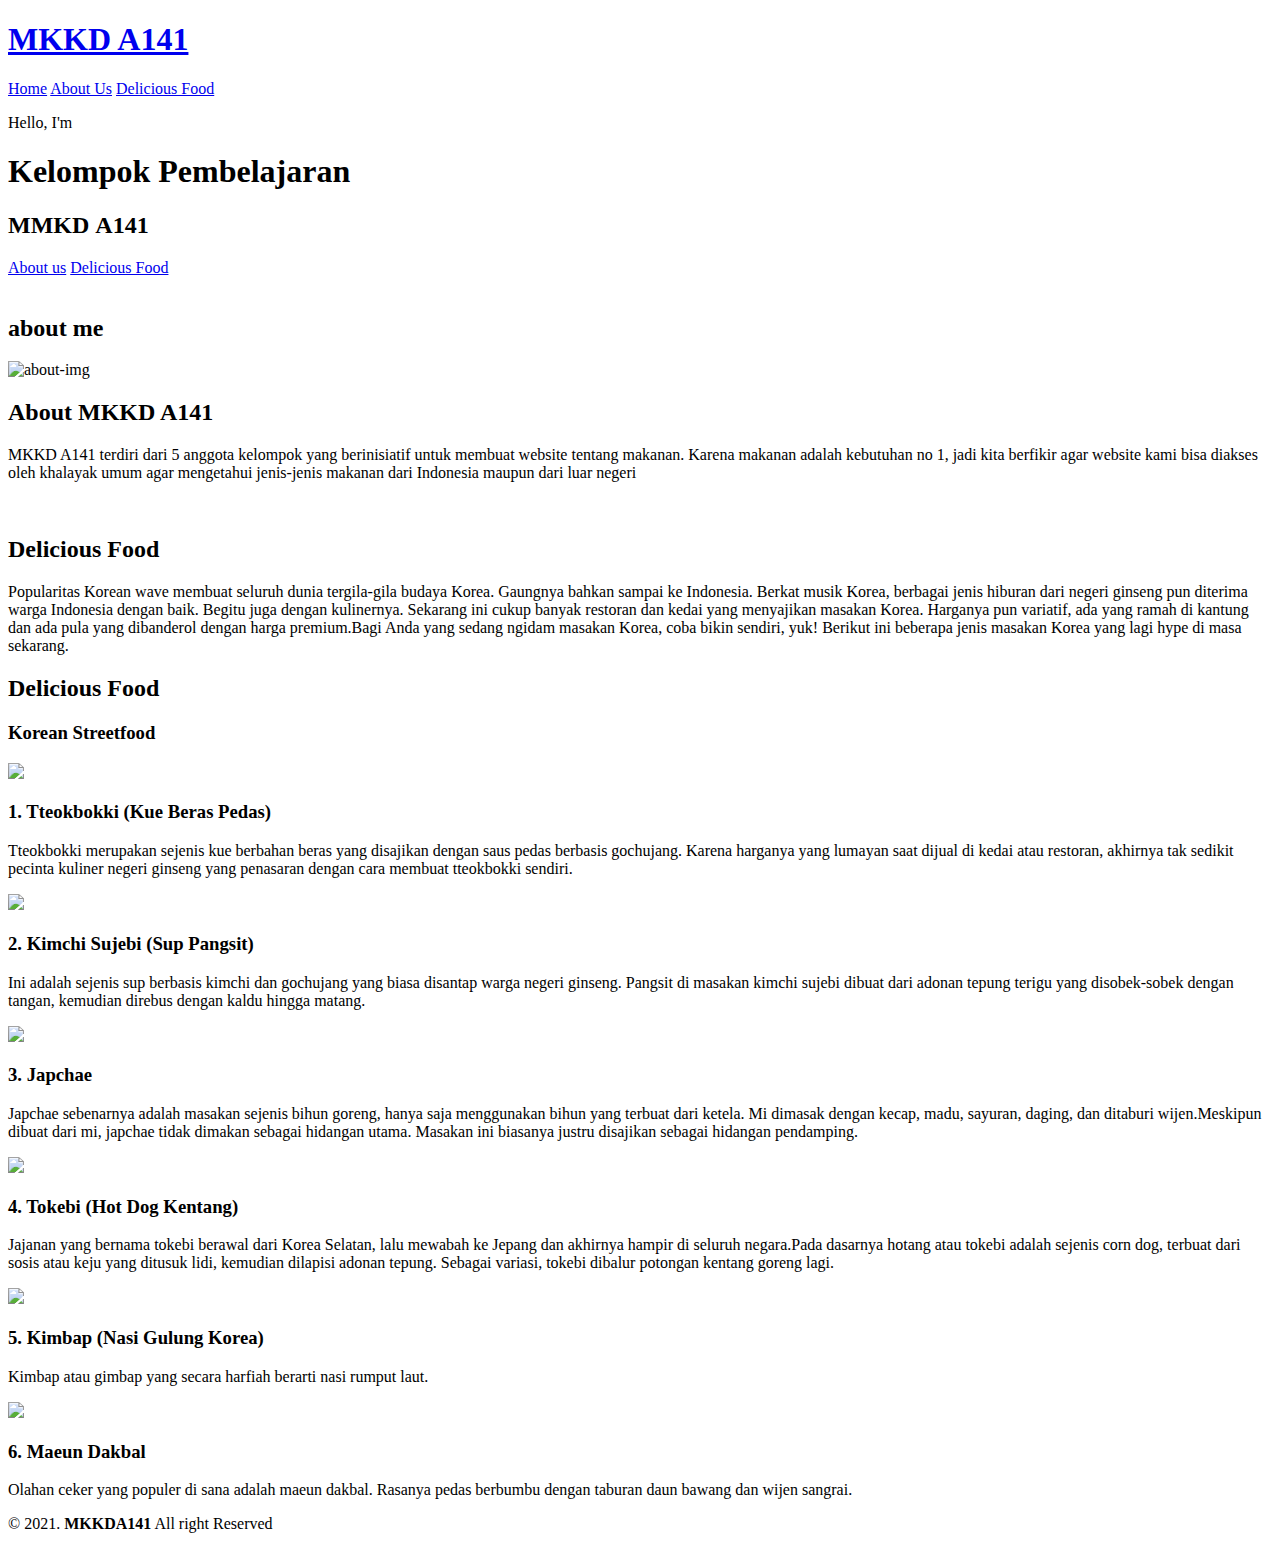
==== index.html @ 913fb79e "Update index.html" ====
<!DOCTYPE html>
<html lang="en">
  <head>
    <title>MMKD A141</title>
    <meta charset="utf-8" />
    <meta name="viewport" content="width=device-width, initial-scale=1" />
    <link rel="stylesheet" href="css/style.css" />
  </head>

  <body>
    <div class="page-loader">
      <div></div>
      <div></div>
      <div></div>
    </div>

    <!-- background circle start -->
    <div class="bg-circles">
      <div class="circle-1"></div>
      <div class="circle-2"></div>
      <div class="circle-3"></div>
      <div class="circle-4"></div>
    </div>

    <div class="overlay"></div>

    <!-- main start -->
    <div class="main">
      <!-- header start -->
      <div class="header">
        <a href="#" class="logo">
          <h1>MKKD A141</h1>
        </a>
        <div class="header-right">
          <a class="active" href="#home" class="nav-text">Home</a>
          <a href="#about">About Us</a>
          <a href="#produk" class="nav-text">Delicious Food</a>
        </div>
      </div>
    </div>

    <section class="home-section align-item-center mt-9" id="home">
      <div class="container">
        <div class="row align-item-center">
          <div class="home-text">
            <p>Hello, I'm</p>
            <h1>Kelompok Pembelajaran</h1>
            <h2>MMKD <b>A141</b></h2>
            <a href="#about" class="btn link-item">About us</a>
            <a href="#produk" class="btn link-item">Delicious Food</a>
          </div>
          <div class="home-img">
            <div class="img-box">
              <img
                src="https://img.freepik.com/free-photo/rear-view-programmer-working-all-night-long_1098-18697.jpg?size=338&ext=jpg"
                alt=""
                class=""
              />
            </div>
          </div>
        </div>
      </div>
    </section>

    <section class="about-section sec-padding" id="about">
      <div class="container">
        <div class="row">
          <div class="section-title">
            <h2>about me</h2>
          </div>
        </div>
        <div class="row">
          <div class="about-img">
            <div class="img-box">
              <img src="img/2.jpg" alt="about-img" />
            </div>
          </div>
          <div class="about-text">
            <h2>About MKKD A141</h2>
            <p>
              MKKD A141 terdiri dari 5 anggota kelompok yang berinisiatif untuk
              membuat website tentang makanan. Karena makanan adalah kebutuhan
              no 1, jadi kita berfikir agar website kami bisa diakses oleh
              khalayak umum agar mengetahui jenis-jenis makanan dari Indonesia
              maupun dari luar negeri
            </p>
            <br />
            <h2>Delicious Food</h2>
            <p>
              Popularitas Korean wave membuat seluruh dunia tergila-gila budaya
              Korea. Gaungnya bahkan sampai ke Indonesia. Berkat musik Korea,
              berbagai jenis hiburan dari negeri ginseng pun diterima warga
              Indonesia dengan baik. Begitu juga dengan kulinernya. Sekarang ini
              cukup banyak restoran dan kedai yang menyajikan masakan Korea.
              Harganya pun variatif, ada yang ramah di kantung dan ada pula yang
              dibanderol dengan harga premium.Bagi Anda yang sedang ngidam
              masakan Korea, coba bikin sendiri, yuk! Berikut ini beberapa jenis
              masakan Korea yang lagi hype di masa sekarang.
            </p>
          </div>
        </div>
      </div>
    </section>

    <section class="produk-section sec-padding" id="produk">
      <div class="container">
        <div class="row">
          <div class="section-title">
            <h2>Delicious Food</h2>
            <h3>Korean Streetfood</h3>
          </div>
        </div>
        <div class="row">
          <div class="produk-item">
            <div class="produk-item-thumbnail">
              <img src="img/11.png" />
            </div>
            <h3 class="produk-item-title">1. Tteokbokki (Kue Beras Pedas)</h3>
            <p class="deskripsi">
              Tteokbokki merupakan sejenis kue berbahan beras yang disajikan
              dengan saus pedas berbasis gochujang. Karena harganya yang lumayan
              saat dijual di kedai atau restoran, akhirnya tak sedikit pecinta
              kuliner negeri ginseng yang penasaran dengan cara membuat
              tteokbokki sendiri.
            </p>
          </div>
          <div class="produk-item">
            <div class="produk-item-thumbnail">
              <img src="img/3.png" />
            </div>
            <h3 class="produk-item-title">2. Kimchi Sujebi (Sup Pangsit)</h3>
            <p class="deskripsi">
              Ini adalah sejenis sup berbasis kimchi dan gochujang yang biasa
              disantap warga negeri ginseng. Pangsit di masakan kimchi sujebi
              dibuat dari adonan tepung terigu yang disobek-sobek dengan tangan,
              kemudian direbus dengan kaldu hingga matang.
            </p>
          </div>
          <div class="produk-item">
            <div class="produk-item-thumbnail">
              <img src="img/10.png" />
            </div>
            <h3 class="produk-item-title">3. Japchae</h3>
            <p class="deskripsi">
              Japchae sebenarnya adalah masakan sejenis bihun goreng, hanya saja
              menggunakan bihun yang terbuat dari ketela. Mi dimasak dengan
              kecap, madu, sayuran, daging, dan ditaburi wijen.Meskipun dibuat
              dari mi, japchae tidak dimakan sebagai hidangan utama. Masakan ini
              biasanya justru disajikan sebagai hidangan pendamping.
            </p>
          </div>
          <div class="produk-item">
            <div class="produk-item-thumbnail">
              <img src="img/9.png" />
            </div>
            <h3 class="produk-item-title">4. Tokebi (Hot Dog Kentang)</h3>
            <p class="deskripsi">
              Jajanan yang bernama tokebi berawal dari Korea Selatan, lalu
              mewabah ke Jepang dan akhirnya hampir di seluruh negara.Pada
              dasarnya hotang atau tokebi adalah sejenis corn dog, terbuat dari
              sosis atau keju yang ditusuk lidi, kemudian dilapisi adonan
              tepung. Sebagai variasi, tokebi dibalur potongan kentang goreng
              lagi.
            </p>
          </div>

          <div class="produk-item">
            <div class="produk-item-thumbnail">
              <img src="img/6.png" />
            </div>
            <h3 class="produk-item-title">5. Kimbap (Nasi Gulung Korea)</h3>
            <p class="deskripsi">
              Kimbap atau gimbap yang secara harfiah berarti nasi rumput laut.
            </p>
          </div>
          <div class="produk-item">
            <div class="produk-item-thumbnail">
              <img src="img/7.png" />
            </div>
            <h3 class="produk-item-title">6. Maeun Dakbal</h3>
            <p class="deskripsi">
              Olahan ceker yang populer di sana adalah maeun dakbal. Rasanya
              pedas berbumbu dengan taburan daun bawang dan wijen sangrai.
            </p>
          </div>
        </div>
      </div>
    </section>

    <div id="copyright">
      <div class="wrapper">&copy; 2021. <b>MKKDA141</b> All right Reserved</div>
    </div>
  </body>
</html>
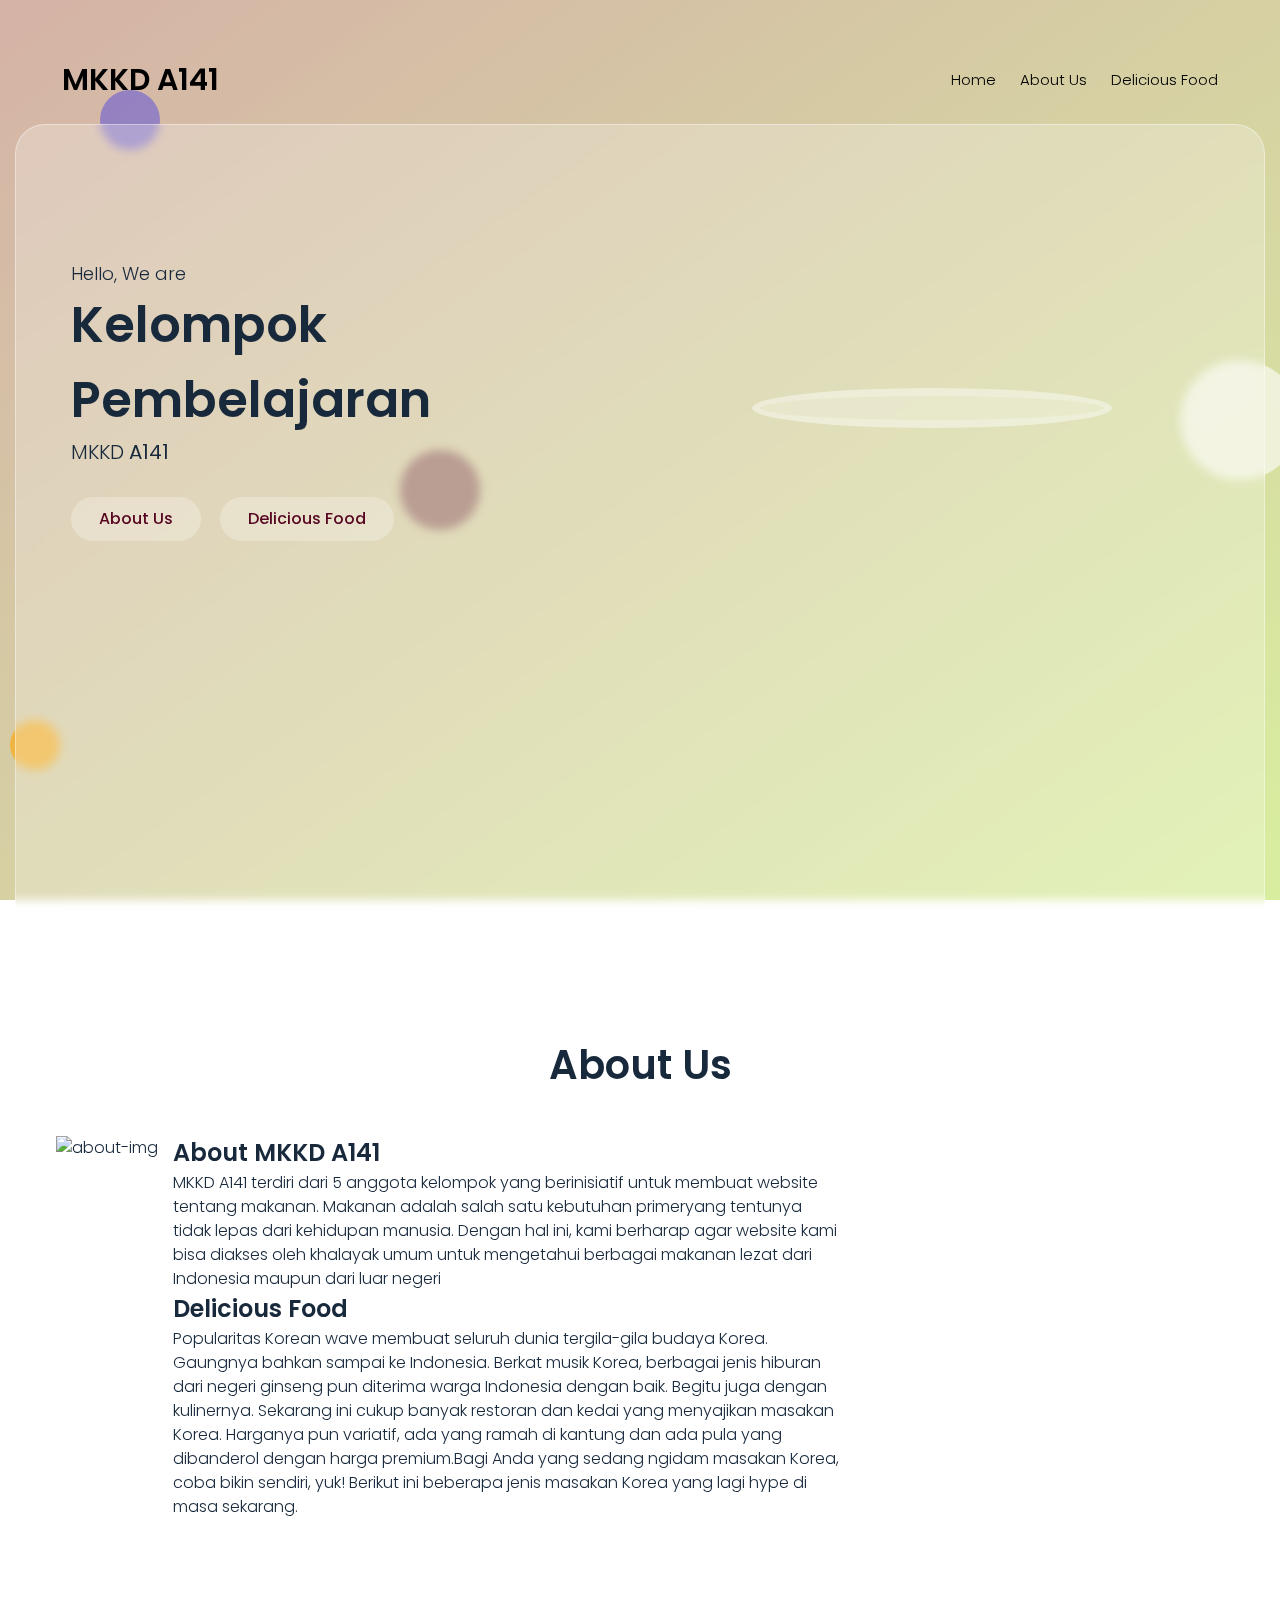
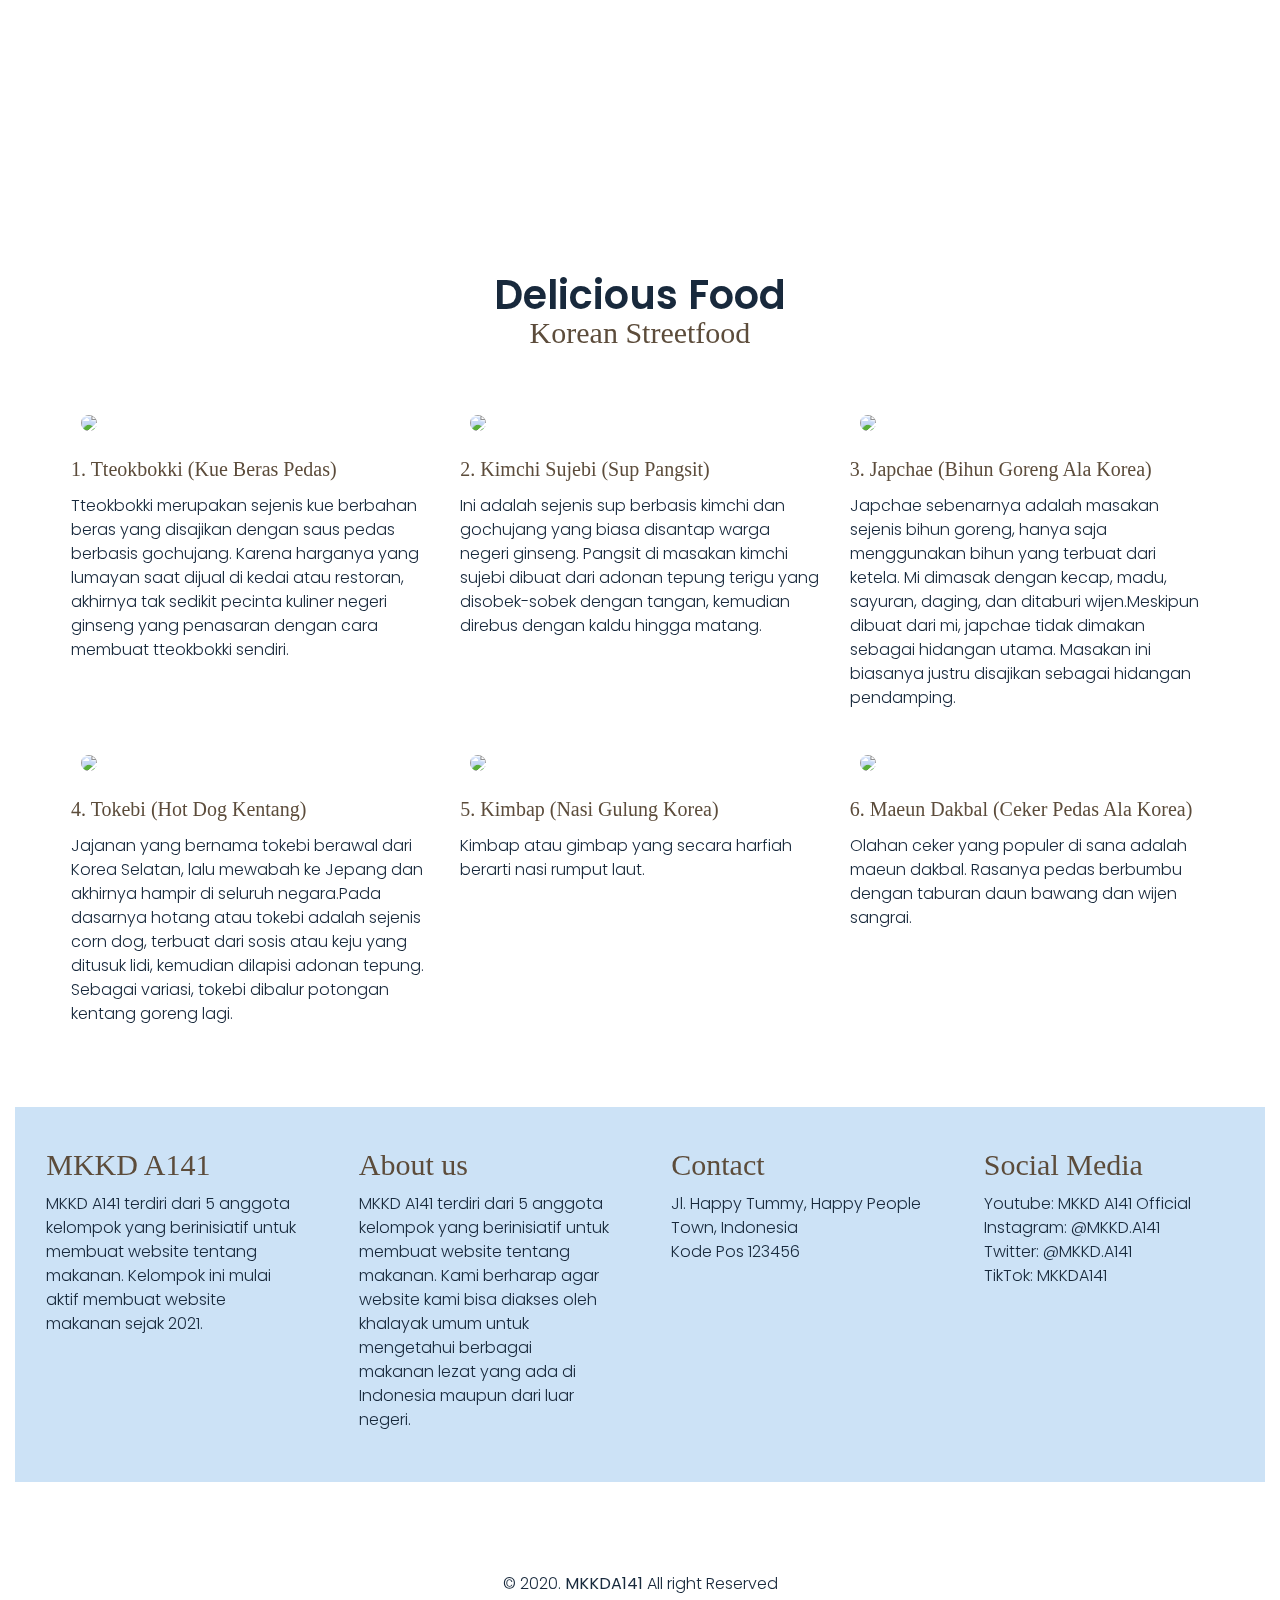
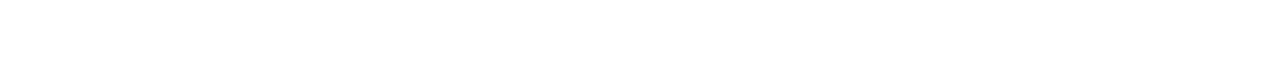
==== commit 5a600209: "Update index.html" ====
--- a/index.html
+++ b/index.html
@@ -1,10 +1,799 @@
 <!DOCTYPE html>
 <html lang="en">
   <head>
-    <title>MMKD A141</title>
+    <title>MKKD A141</title>
     <meta charset="utf-8" />
     <meta name="viewport" content="width=device-width, initial-scale=1" />
-    <link rel="stylesheet" href="css/style.css" />
+    <!-- <link rel="style.css" href="style.css" /> -->
+    <style>
+
+                    /* fonts */
+            @import url('https://fonts.googleapis.com/css2?family=Poppins:wght@300;400;500;600;700&display=swap');
+
+            /* variabel*/
+            :root {
+            --text-black-900: #000000;
+            --main-color: #570621;
+            --blue: #0000ff;
+            --blue-dark: #18293c;
+            --orange: #ffa500;
+            --green-yellow: #cddc39;
+            --pink-light: #d6adb6;
+            --cyan-light: #daf1ae;
+            --white: #ffffff;
+            --white-alpa-40: rgba(255, 255, 255, 0.4);
+            --white-alpa-25: rgba(255, 255, 255, 0.25);
+            --backdrop-filter-blur: blur(5px);
+            }
+
+            /* Global setting */
+            * {
+            box-sizing: border-box;
+            padding: 0;
+            margin: 0;
+            outline: none;
+            }
+
+            ::before,
+            ::after {
+            box-sizing: border-box;
+            }
+
+            body {
+            min-height: 100vh;
+            background-image: linear-gradient(
+                to bottom right,
+                var(--pink-light),
+                var(--cyan-light)
+            );
+            background-attachment: fixed;
+            font-size: 16px;
+            font-family: 'Poppins', sans-serif;
+            font-weight: 300;
+            color: var(--blue-dark);
+            line-height: 1.5;
+            overflow-x: hidden;
+            -webkit-tap-highlight-color: transparent;
+            padding: 35px 15px;
+            }
+
+            body.hide-scrolling {
+            overflow: hidden;
+            }
+
+            body::before {
+            content: '';
+            position: fixed;
+            left: 0;
+            top: 0;
+            height: 100%;
+            width: 100%;
+            background-color: var(--green-yellow);
+            z-index: -1;
+            opacity: 0.12;
+            }
+
+            a {
+            text-decoration: none;
+            }
+
+            h1,
+            h2 {
+            font-weight: 600;
+            }
+
+            h3,
+            h4,
+            h5,
+            h6 {
+            font-weight: 500;
+            }
+
+            img {
+            max-width: 100%;
+            vertical-align: middle;
+            }
+
+            ul {
+            list-style: none;
+            }
+
+            section {
+            background-color: var(--white-alpa-25);
+            border: 1px solid var(--white-alpa-40);
+            min-height: calc(100vh - 70px);
+            border-radius: 30px;
+            backdrop-filter: var(--backdrop-filter-blur);
+            }
+
+            section.active {
+            display: block;
+            animation: fadeIn 0.5s ease-in-out forwards;
+            }
+
+            section.fade-out {
+            animation: fadeOut 0.5s ease-in-out forwards;
+            }
+
+            .main {
+            max-width: 1200px;
+            margin: auto;
+            transition: all 0.5s ease-in-out;
+            position: relative;
+            }
+
+            .main.fade-out {
+            opacity: 0;
+            }
+
+            .container {
+            padding: 0 40px;
+            width: 100%;
+            }
+
+            .row {
+            display: flex;
+            flex-wrap: wrap;
+            }
+
+            .align-item-center {
+            align-items: center;
+            }
+
+            .hidden {
+            display: none !important;
+            }
+
+            .sec-padding {
+            padding: 80px 0;
+            }
+
+            .section-title {
+            padding: 0 15px;
+            width: 100%;
+            text-align: center;
+            margin-bottom: 40px;
+            }
+
+            .flex-end {
+            justify-content: flex-end;
+            }
+
+            .section-title h2 {
+            font-size: 40px;
+            text-transform: capitalize;
+            }
+
+            /* scroll bar */
+            ::-webkit-scrollbar {
+            width: 5px;
+            }
+
+            ::-webkit-scrollbar-track {
+            background-color: var(--white);
+            }
+
+            ::-webkit-scrollbar-thumb {
+            background-color: var(--main-color);
+            }
+
+            /* botton/tombol */
+            button {
+            font-family: inherit;
+            user-select: none;
+            }
+
+            .btn {
+            line-height: 1.5;
+            background-color: var(--white-alpa-25);
+            border: 1px soid var(--white-alpa-40);
+            padding: 10px 28px;
+            display: inline-block;
+            border-radius: 30px;
+            color: var(--main-color);
+            font-weight: 500;
+            text-transform: capitalize;
+            font-family: inherit;
+            font-size: 16px;
+            cursor: pointer;
+            user-select: none;
+            position: relative;
+            overflow: hidden;
+            vertical-align: middle;
+            transition: color 0.3s ease;
+            }
+
+            .btn::before {
+            content: '';
+            position: absolute;
+            left: 0;
+            top: 0;
+            height: 100%;
+            width: 0%;
+            background-color: var(--main-color);
+            z-index: -1;
+            transition: width 0.3s ease;
+            }
+
+            .btn:hover::before {
+            width: 100%;
+            }
+
+            .btn:hover {
+            color: var(--white);
+            }
+
+            /* Animation */
+            @keyframes fadeIn {
+            0% {
+                opacity: 0;
+            }
+
+            100% {
+                opacity: 1;
+            }
+            }
+
+            @keyframes fadeOut {
+            0% {
+                opacity: 1;
+            }
+
+            100% {
+                opacity: 0;
+            }
+            }
+
+            @keyframes zoomInOut {
+            0%,
+            100% {
+                transform: scale(0.5);
+            }
+
+            50% {
+                transform: scale(1);
+            }
+            }
+
+            @keyframes bounceTop {
+            0%,
+            100% {
+                transform: translateY(-50px);
+            }
+
+            50% {
+                transform: translateY(0px);
+            }
+            }
+
+            @keyframes spin {
+            0% {
+                transform: rotate(0deg);
+            }
+
+            100% {
+                transform: rotate(360deg);
+            }
+            }
+
+            /* background circles */
+            .bg-circles {
+            position: fixed;
+            top: 0;
+            height: 100%;
+            max-width: 1200px;
+            width: calc(100% - 30px);
+            left: 50%;
+            transform: translateX(-50%);
+            }
+
+            .bg-circles div {
+            position: absolute;
+            border-radius: 50%;
+            }
+
+            .bg-circles .circle-1 {
+            height: 60px;
+            width: 60px;
+            background-color: var(--blue);
+            left: 5%;
+            top: 10%;
+            opacity: 0.3;
+            animation: zoomInOut 8s linear infinite;
+            }
+
+            .bg-circles .circle-2 {
+            height: 80px;
+            width: 80px;
+            background-color: var(--main-color);
+            left: 30%;
+            top: 50%;
+            opacity: 0.4;
+            animation: bounceTop 5s ease-in-out infinite;
+            }
+
+            .bg-circles .circle-3 {
+            height: 120px;
+            width: 120px;
+            background-color: var(--white);
+            top: 40%;
+            right: -60px;
+            opacity: 0.6;
+            }
+
+            .bg-circles .circle-4 {
+            height: 50px;
+            width: 50px;
+            background-color: var(--orange);
+            left: -30px;
+            top: 80%;
+            opacity: 0.6;
+            }
+
+            /* overlay */
+            .overlay {
+            position: fixed;
+            left: 0;
+            top: 0;
+            height: 100%;
+            width: 100%;
+            background-color: transparent;
+            z-index: 200;
+            visibility: hidden;
+            }
+
+            .overlay.active {
+            visibility: visible;
+            }
+
+            /* header */
+            * {
+            box-sizing: border-box;
+            }
+            .header {
+            overflow: hidden;
+            padding: 20px 10px;
+            }
+            .header a {
+            float: left;
+            color: black;
+            text-align: center;
+            padding: 12px;
+            text-decoration: none;
+            font-size: 15px;
+            line-height: 25px;
+            border-radius: 5px;
+            }
+            .headera.logo {
+            font-size: 25px;
+            font-weight: bold;
+            }
+            .header a:hover {
+            background-color: var(--pink-light);
+            color: black;
+            }
+            .headera.active {
+            background-color: green;
+            color: white;
+            }
+            .header-right {
+            float: right;
+            }
+            @media screen and (max-width: 500px) {
+            .header a {
+                float: none;
+                display: block;
+                text-align: left;
+            }
+            .header-right {
+                float: none;
+            }
+            }
+            .nav-text {
+            font-size: 24px;
+            line-height: 36px;
+            }
+            /* halaman home */
+            .home-section {
+            padding: 120px 0;
+            }
+
+            .home-section.active {
+            display: flex;
+            }
+
+            .home-text,
+            .home-img {
+            width: 50%;
+            padding: 15px;
+            }
+
+            .home-text p {
+            font-size: 18px;
+            }
+
+            .home-text h1 {
+            font-size: 50px;
+            text-transform: capitalize;
+            }
+
+            .home-text h2 {
+            font-size: 20px;
+            text-transform: capitalize;
+            font-weight: 300;
+            margin: 0 0 30px;
+            }
+
+            .home-text .btn {
+            margin: 0 15px 15px 0;
+            }
+
+            .home-img .img-box {
+            max-width: 360px;
+            background-color: var(--white-alpa-25);
+            border-radius: 50%;
+            border: 8px solid var(--white-alpa-25);
+            margin: auto;
+            }
+
+            .home-img .img-box img {
+            width: 100%;
+            border-radius: 3%;
+            }
+
+            .about-img {
+            width: 40%;
+            padding: 0 15px;
+            }
+
+            .about-text {
+            width: 60%;
+            padding: 0 15px;
+            }
+
+            .about-img .img-box {
+            background-color: var(--white-alpa-25);
+            max-width: 380px;
+            border: 1px solid var(--white-alpa-40);
+            margin: auto;
+            border-radius: 10px;
+            }
+
+            .about-img .img-box img {
+            width: 100%;
+            }
+
+            .about-text h3 {
+            text-transform: capitalize;
+            font-size: 20px;
+            margin: 20px 0;
+            }
+
+            .about-text .cabang {
+            display: flex;
+            flex-wrap: wrap;
+            }
+
+            .about-text .cabang-item {
+            background-color: var(--white-alpa-25);
+            border: 1px solid var(--white-alpa-40);
+            padding: 5px 15px;
+            text-transform: capitalize;
+            margin: 0 10px 10px 0;
+            border-radius: 20px;
+            }
+
+            .about-tabs {
+            margin-top: 20px;
+            }
+
+            .about-tabs .tab-item {
+            padding: 2px 0;
+            background-color: transparent;
+            border: none;
+            text-transform: capitalize;
+            display: inline-block;
+            color: var(--blue-dark);
+            font-size: 20px;
+            cursor: pointer;
+            font-weight: 500;
+            margin: 0 30px 0 0;
+            position: relative;
+            opacity: 0.5;
+            transition: all 0.3s ease;
+            }
+
+            .about-tabs .tab-item:last-child {
+            margin: 0;
+            }
+
+            .about-tabs .tab-item:before {
+            content: '';
+            position: absolute;
+            left: 0;
+            bottom: 0;
+            width: 0%;
+            height: 1px;
+            background-color: var(--blue-dark);
+            transition: width 0.3s ease;
+            }
+
+            .about-tabs .tab-item:hover::before {
+            width: 100%;
+            }
+
+            .about-tabs .tab-item:active::before {
+            width: 100%;
+            background-color: var(--main-color);
+            }
+
+            .about-tabs .tab-item.active {
+            color: var(--main-color);
+            opacity: 1;
+            cursor: auto;
+            }
+
+            .about-text .timeline {
+            position: relative;
+            }
+
+            .about-text .timeline::before {
+            content: '';
+            position: absolute;
+            height: 100%;
+            width: 1px;
+            top: 0;
+            left: 5px;
+            background-color: var(--main-color);
+            }
+
+            .about-text .tab-content {
+            padding: 40px 0;
+            display: none;
+            }
+
+            .about-text .tab-content.active {
+            display: block;
+            }
+
+            .about-text .timeline-item {
+            margin-bottom: 30px;
+            position: relative;
+            padding: 10px 0 0 40px;
+            }
+
+            .about-text .timeline-item::before {
+            content: '';
+            position: absolute;
+            height: 11px;
+            width: 11px;
+            background-color: var(--main-color);
+            left: 0;
+            top: 16px;
+            border-radius: 50%;
+            }
+
+            .about-text .timeline-item:last-child {
+            margin-bottom: 0;
+            }
+
+            .about-text .timeline-item .date {
+            display: block;
+            color: var(--main-color);
+            font-weight: 400;
+            margin: 0 0 10px;
+            }
+
+            .about-text .timeline-item h4 {
+            font-size: 18px;
+            text-transform: capitalize;
+            margin: 0 0 10px;
+            }
+
+            .about-text .timeline-item h4 span {
+            font-weight: 400;
+            }
+
+            .about-text .btn {
+            margin: 0 15px 15px 0;
+            }
+
+            /* ----------------------------------
+            --------------Portfolio ----------------------- */
+            .portfolio-section {
+            padding-bottom: 50px;
+            }
+
+            .portfolio-item {
+            width: calc((100% / 3) - 30px);
+            margin: 0 15px 30px;
+            }
+
+            .portfolio-item-thumbnail {
+            padding: 10px;
+            background-color: var(--white-alpha-25);
+            border: 1px solid var(--white-alpha-40);
+            border-radius: 10px;
+            }
+
+            .portfolio-item-thumbnail img {
+            width: 100%;
+            border-radius: 10px;
+            }
+
+            .portfolio-item h3 {
+            font-size: 20px;
+            text-transform: capitalize;
+            margin: 20px 0;
+            }
+
+            .portfolio-item-details {
+            display: none;
+            }
+
+            @media (max-width: 991px) {
+            .container {
+                padding: 0;
+            }
+
+            .home-text,
+            .home-img {
+                width: 100%;
+            }
+
+            .home-text {
+                text-align: center;
+            }
+
+            .home-img {
+                order: -1;
+            }
+
+            .home-img .img-box {
+                max-width: 300px;
+            }
+
+            .home-text .btn {
+                margin: 0 7px 15px;
+            }
+
+            .portfolio-item {
+                width: calc(50% - 30px);
+            }
+            }
+
+            @media (max-width: 767px) {
+            .contact-form,
+            .contact-info,
+            .about-img,
+            .about-text {
+                width: 100%;
+            }
+
+            .about-text {
+                margin-top: 30px;
+            }
+
+            .portfolio-item {
+                width: calc(100% - 30px);
+            }
+
+            .pp-inner {
+                padding: 30px 15px;
+            }
+
+            .contact-info {
+                order: -1;
+                margin-bottom: 15px;
+            }
+
+            .contact-info-item {
+                padding: 0;
+            }
+            }
+
+            @media (max-width: 575px) {
+            .section-title h2,
+            .header .nav-inner ul li a {
+                font-size: 35px;
+            }
+
+            .home-text h1 {
+                font-size: 30px;
+            }
+
+            .home-text h2 {
+                font-size: 18px;
+            }
+
+            .pp-header h3 {
+                font-size: 20px;
+            }
+            }
+
+
+            #contact {
+            background: #cce2f6;
+            padding: 50px 0px 50px 0px;    
+            }
+
+            .footer {
+            width: 100%;
+            position: relative;
+            display: flex;
+            flex-wrap: wrap;
+            margin: auto;
+            }
+
+            .footer-section {
+            width: 20%;
+            margin: 0 auto;
+            }
+
+            h3 {
+            font-family: 'comic sans ms';
+            font-weight: 100;
+            font-size: 30px;
+            margin-bottom: 20px;
+            color: #5c4c3b;
+            width: 100%;
+            line-height: 50%;
+            }
+
+            #copyright {
+            text-align: center;
+            width: 100%;
+            padding: 50px 0px 50px 0px;
+            margin-top: 40px;
+            }
+
+            @media screen and (max-width: 991.98px) {
+            .wrapper {
+                width: 90%;
+            }
+
+            .logo a{
+                display: block;
+                width: 100%;
+                text-align: center;
+            }
+
+            nav.menu {
+                width: 100%;
+                margin: 0;
+            }
+
+            nav .menu ul {
+                text-align: center;
+                margin: auto;
+                line-height: 60px;
+            }
+
+            nav .menu ul li {
+                display: inline-block;
+                float: none;
+            }
+
+            section {
+                display: block;
+            }
+
+            section img {
+                display: block;
+                width: 100%;
+                height: auto;
+            }
+
+            .kartu-tutor {
+                width: 50%;
+            }
+
+            .kartu-partner {
+                width: 50%;
+            }
+    }
+
+    </style>
   </head>
 
   <body>
@@ -43,19 +832,15 @@
       <div class="container">
         <div class="row align-item-center">
           <div class="home-text">
-            <p>Hello, I'm</p>
+            <p>Hello, We are</p>
             <h1>Kelompok Pembelajaran</h1>
-            <h2>MMKD <b>A141</b></h2>
+            <h2>MKKD <b>A141</b></h2>
             <a href="#about" class="btn link-item">About us</a>
-            <a href="#produk" class="btn link-item">Delicious Food</a>
+            <a href="#portfolio" class="btn link-item">Delicious Food</a>
           </div>
           <div class="home-img">
             <div class="img-box">
-              <img
-                src="https://img.freepik.com/free-photo/rear-view-programmer-working-all-night-long_1098-18697.jpg?size=338&ext=jpg"
-                alt=""
-                class=""
-              />
+              <img src="https://img.freepik.com/free-photo/rear-view-programmer-working-all-night-long_1098-18697.jpg?size=338&ext=jpg" alt="" class="" />
             </div>
           </div>
         </div>
@@ -66,43 +851,26 @@
       <div class="container">
         <div class="row">
           <div class="section-title">
-            <h2>about me</h2>
+            <h2>About Us</h2>
           </div>
         </div>
         <div class="row">
-          <div class="about-img">
+          <div class="img-box">
             <div class="img-box">
-              <img src="img/2.jpg" alt="about-img" />
+              <img src="https://img.freepik.com/free-vector/group-young-people-waving-hand_23-2148361692.jpg?size=338&ext=jpg" alt="about-img" />
             </div>
           </div>
           <div class="about-text">
             <h2>About MKKD A141</h2>
-            <p>
-              MKKD A141 terdiri dari 5 anggota kelompok yang berinisiatif untuk
-              membuat website tentang makanan. Karena makanan adalah kebutuhan
-              no 1, jadi kita berfikir agar website kami bisa diakses oleh
-              khalayak umum agar mengetahui jenis-jenis makanan dari Indonesia
-              maupun dari luar negeri
-            </p>
-            <br />
+            <p>MKKD A141 terdiri dari 5 anggota kelompok yang berinisiatif untuk membuat website tentang makanan. Makanan adalah salah satu kebutuhan primeryang tentunya tidak lepas dari kehidupan manusia. Dengan hal ini, kami berharap agar website kami bisa diakses oleh khalayak umum untuk mengetahui berbagai makanan lezat dari Indonesia maupun dari luar negeri</p>
             <h2>Delicious Food</h2>
-            <p>
-              Popularitas Korean wave membuat seluruh dunia tergila-gila budaya
-              Korea. Gaungnya bahkan sampai ke Indonesia. Berkat musik Korea,
-              berbagai jenis hiburan dari negeri ginseng pun diterima warga
-              Indonesia dengan baik. Begitu juga dengan kulinernya. Sekarang ini
-              cukup banyak restoran dan kedai yang menyajikan masakan Korea.
-              Harganya pun variatif, ada yang ramah di kantung dan ada pula yang
-              dibanderol dengan harga premium.Bagi Anda yang sedang ngidam
-              masakan Korea, coba bikin sendiri, yuk! Berikut ini beberapa jenis
-              masakan Korea yang lagi hype di masa sekarang.
-            </p>
+            <p>Popularitas Korean wave membuat seluruh dunia tergila-gila budaya Korea. Gaungnya bahkan sampai ke Indonesia. Berkat musik Korea, berbagai jenis hiburan dari negeri ginseng pun diterima warga Indonesia dengan baik. Begitu juga dengan kulinernya. Sekarang ini cukup banyak restoran dan kedai yang menyajikan masakan Korea. Harganya pun variatif, ada yang ramah di kantung dan ada pula yang dibanderol dengan harga premium.Bagi Anda yang sedang ngidam masakan Korea, coba bikin sendiri, yuk! Berikut ini beberapa jenis masakan Korea yang lagi hype di masa sekarang.</p>
           </div>
         </div>
       </div>
     </section>
 
-    <section class="produk-section sec-padding" id="produk">
+    <section class="portfolio-section sec-padding" id="produk">
       <div class="container">
         <div class="row">
           <div class="section-title">
@@ -111,84 +879,85 @@
           </div>
         </div>
         <div class="row">
-          <div class="produk-item">
-            <div class="produk-item-thumbnail">
-              <img src="img/11.png" />
+          <div class="portfolio-item">
+            <div class="portfolio-item-thumbnail">
+              <img src="https://iamafoodblog.b-cdn.net/wp-content/uploads/2021/07/tteokbokki-4588w.jpg">
             </div>
-            <h3 class="produk-item-title">1. Tteokbokki (Kue Beras Pedas)</h3>
-            <p class="deskripsi">
-              Tteokbokki merupakan sejenis kue berbahan beras yang disajikan
-              dengan saus pedas berbasis gochujang. Karena harganya yang lumayan
-              saat dijual di kedai atau restoran, akhirnya tak sedikit pecinta
-              kuliner negeri ginseng yang penasaran dengan cara membuat
-              tteokbokki sendiri.
-            </p>
-          </div>
-          <div class="produk-item">
-            <div class="produk-item-thumbnail">
-              <img src="img/3.png" />
+            <h3 class="portfolio-item-title">1. Tteokbokki (Kue Beras Pedas)</h3>
+            <p>Tteokbokki merupakan sejenis kue berbahan beras yang disajikan dengan saus pedas berbasis gochujang. Karena harganya yang lumayan saat dijual di kedai atau restoran, akhirnya tak sedikit pecinta kuliner negeri ginseng yang penasaran dengan cara membuat tteokbokki sendiri.</p>
+          </div>
+          <div class="portfolio-item">
+            <div class="portfolio-item-thumbnail">
+              <img src="https://i.pinimg.com/originals/87/db/fc/87dbfc5a7e6859e279cd88f8f0f913aa.png">
             </div>
-            <h3 class="produk-item-title">2. Kimchi Sujebi (Sup Pangsit)</h3>
-            <p class="deskripsi">
-              Ini adalah sejenis sup berbasis kimchi dan gochujang yang biasa
-              disantap warga negeri ginseng. Pangsit di masakan kimchi sujebi
-              dibuat dari adonan tepung terigu yang disobek-sobek dengan tangan,
-              kemudian direbus dengan kaldu hingga matang.
-            </p>
-          </div>
-          <div class="produk-item">
-            <div class="produk-item-thumbnail">
-              <img src="img/10.png" />
+            <h3 class="portfolio-item-title">2. Kimchi Sujebi (Sup Pangsit)</h3>
+            <p>Ini adalah sejenis sup berbasis kimchi dan gochujang yang biasa disantap warga negeri ginseng. Pangsit di masakan kimchi sujebi dibuat dari adonan tepung terigu yang disobek-sobek dengan tangan, kemudian direbus dengan kaldu hingga matang.</p>
+          </div>
+          <div class="portfolio-item">
+            <div class="portfolio-item-thumbnail">
+              <img src="https://asset.kompas.com/crops/VVZoX-U0LdbwTsDiydzSdjEt05U=/0x1:1000x668/750x500/data/photo/2020/10/19/5f8d2a522385d.jpg">
             </div>
-            <h3 class="produk-item-title">3. Japchae</h3>
-            <p class="deskripsi">
-              Japchae sebenarnya adalah masakan sejenis bihun goreng, hanya saja
-              menggunakan bihun yang terbuat dari ketela. Mi dimasak dengan
-              kecap, madu, sayuran, daging, dan ditaburi wijen.Meskipun dibuat
-              dari mi, japchae tidak dimakan sebagai hidangan utama. Masakan ini
-              biasanya justru disajikan sebagai hidangan pendamping.
-            </p>
-          </div>
-          <div class="produk-item">
-            <div class="produk-item-thumbnail">
-              <img src="img/9.png" />
+            <h3 class="portfolio-item-title">3. Japchae (Bihun Goreng ala Korea)</h3>
+            <p>Japchae sebenarnya adalah masakan sejenis bihun goreng, hanya saja menggunakan bihun yang terbuat dari ketela. Mi dimasak dengan kecap, madu, sayuran, daging, dan ditaburi wijen.Meskipun dibuat dari mi, japchae tidak dimakan sebagai hidangan utama. Masakan ini biasanya justru disajikan sebagai hidangan pendamping.</p>
+          </div>
+          <div class="portfolio-item">
+            <div class="portfolio-item-thumbnail">
+              <img src="https://cdn-2.tstatic.net/style/foto/bank/images/tokkebi_20171223_211414.jpg">
             </div>
-            <h3 class="produk-item-title">4. Tokebi (Hot Dog Kentang)</h3>
-            <p class="deskripsi">
-              Jajanan yang bernama tokebi berawal dari Korea Selatan, lalu
-              mewabah ke Jepang dan akhirnya hampir di seluruh negara.Pada
-              dasarnya hotang atau tokebi adalah sejenis corn dog, terbuat dari
-              sosis atau keju yang ditusuk lidi, kemudian dilapisi adonan
-              tepung. Sebagai variasi, tokebi dibalur potongan kentang goreng
-              lagi.
-            </p>
-          </div>
-
-          <div class="produk-item">
-            <div class="produk-item-thumbnail">
-              <img src="img/6.png" />
+            <h3 class="portfolio-item-title">4. Tokebi (Hot Dog Kentang)</h3>
+            <p>Jajanan yang bernama tokebi berawal dari Korea Selatan, lalu mewabah ke Jepang dan akhirnya hampir di seluruh negara.Pada dasarnya hotang atau tokebi adalah sejenis corn dog, terbuat dari sosis atau keju yang ditusuk lidi, kemudian dilapisi adonan tepung. Sebagai variasi, tokebi dibalur potongan kentang goreng lagi.</p>
+          </div>
+
+          <div class="portfolio-item">
+            <div class="portfolio-item-thumbnail">
+              <img src="https://cdns.klimg.com/merdeka.com/i/w/news/2020/03/11/1155067/540x270/cara-membuat-kimbab-jjampong-dan-bibimbap-mudah-dilakukan-di-rumah.jpg">
             </div>
-            <h3 class="produk-item-title">5. Kimbap (Nasi Gulung Korea)</h3>
-            <p class="deskripsi">
-              Kimbap atau gimbap yang secara harfiah berarti nasi rumput laut.
-            </p>
-          </div>
-          <div class="produk-item">
-            <div class="produk-item-thumbnail">
-              <img src="img/7.png" />
+            <h3 class="portfolio-item-title">5. Kimbap (Nasi Gulung Korea)</h3>
+            <p>Kimbap atau gimbap yang secara harfiah berarti nasi rumput laut.</p>
+          </div>
+          <div class="portfolio-item">
+            <div class="portfolio-item-thumbnail">
+              <img src="https://cdn.idntimes.com/content-images/community/2021/02/untitled-0b2e3fe55c98e8dc089991ca6127b017-5ed370272ceb6e2faffdefecae125fb4_600x400.jpg">
             </div>
-            <h3 class="produk-item-title">6. Maeun Dakbal</h3>
-            <p class="deskripsi">
-              Olahan ceker yang populer di sana adalah maeun dakbal. Rasanya
-              pedas berbumbu dengan taburan daun bawang dan wijen sangrai.
-            </p>
+            <h3 class="portfolio-item-title">6. Maeun Dakbal (Ceker Pedas ala Korea)</h3>
+            <p>Olahan ceker yang populer di sana adalah maeun dakbal. Rasanya pedas berbumbu dengan taburan daun bawang dan wijen sangrai.</p>
           </div>
         </div>
       </div>
     </section>
-
-    <div id="copyright">
-      <div class="wrapper">&copy; 2021. <b>MKKDA141</b> All right Reserved</div>
-    </div>
+        <!--footer-->
+        <div id="contact">
+          <div class="wrapper">
+              <div class="footer">
+                  <div class="footer-section">
+                      <h3>MKKD A141</h3>
+                      <P>MKKD A141 terdiri dari 5 anggota kelompok yang berinisiatif untuk membuat website tentang makanan. Kelompok ini mulai aktif membuat website makanan sejak 2021.</P>
+                  </div>
+                  <div class="footer-section">
+                      <h3>About us</h3>
+                      <P>MKKD A141 terdiri dari 5 anggota kelompok yang berinisiatif untuk membuat website tentang makanan. Kami berharap agar website kami bisa diakses oleh khalayak umum untuk mengetahui berbagai makanan lezat yang ada di Indonesia maupun dari luar negeri.</P>
+                  </div>
+                  <div class="footer-section">
+                      <h3>Contact</h3>
+                      <p>Jl. Happy Tummy, Happy People Town, Indonesia</p>
+                      <p>Kode Pos 123456</p>
+                  </div>
+                  <div class="footer-section">
+                      <h3>Social Media</h3>
+                      <p>Youtube: </b>MKKD A141 Official</p>
+                      <p>Instagram: </b>@MKKD.A141</p>
+                      <p>Twitter: </b>@MKKD.A141</p>
+                      <P>TikTok: </b>MKKDA141</P>
+                  </div>
+              </div>
+          </div>
+      </div>
+  
+      <div id="copyright">
+          <div class="wrapper">
+              &copy; 2020. <b>MKKDA141</b> All right Reserved
+              
+          </div>
+      </div>
   </body>
 </html>
--- a/style.css
+++ b/style.css
@@ -0,0 +1,785 @@
+/* fonts */
+@import url('https://fonts.googleapis.com/css2?family=Poppins:wght@300;400;500;600;700&display=swap');
+
+/* variabel*/
+:root {
+  --text-black-900: #000000;
+  --main-color: #570621;
+  --blue: #0000ff;
+  --blue-dark: #18293c;
+  --orange: #ffa500;
+  --green-yellow: #cddc39;
+  --pink-light: #d6adb6;
+  --cyan-light: #daf1ae;
+  --white: #ffffff;
+  --white-alpa-40: rgba(255, 255, 255, 0.4);
+  --white-alpa-25: rgba(255, 255, 255, 0.25);
+  --backdrop-filter-blur: blur(5px);
+}
+
+/* Global setting */
+* {
+  box-sizing: border-box;
+  padding: 0;
+  margin: 0;
+  outline: none;
+}
+
+::before,
+::after {
+  box-sizing: border-box;
+}
+
+body {
+  min-height: 100vh;
+  background-image: linear-gradient(
+    to bottom right,
+    var(--pink-light),
+    var(--cyan-light)
+  );
+  background-attachment: fixed;
+  font-size: 16px;
+  font-family: 'Poppins', sans-serif;
+  font-weight: 300;
+  color: var(--blue-dark);
+  line-height: 1.5;
+  overflow-x: hidden;
+  -webkit-tap-highlight-color: transparent;
+  padding: 35px 15px;
+}
+
+body.hide-scrolling {
+  overflow: hidden;
+}
+
+body::before {
+  content: '';
+  position: fixed;
+  left: 0;
+  top: 0;
+  height: 100%;
+  width: 100%;
+  background-color: var(--green-yellow);
+  z-index: -1;
+  opacity: 0.12;
+}
+
+a {
+  text-decoration: none;
+}
+
+h1,
+h2 {
+  font-weight: 600;
+}
+
+h3,
+h4,
+h5,
+h6 {
+  font-weight: 500;
+}
+
+img {
+  max-width: 100%;
+  vertical-align: middle;
+}
+
+ul {
+  list-style: none;
+}
+
+section {
+  background-color: var(--white-alpa-25);
+  border: 1px solid var(--white-alpa-40);
+  min-height: calc(100vh - 70px);
+  border-radius: 30px;
+  backdrop-filter: var(--backdrop-filter-blur);
+}
+
+section.active {
+  display: block;
+  animation: fadeIn 0.5s ease-in-out forwards;
+}
+
+section.fade-out {
+  animation: fadeOut 0.5s ease-in-out forwards;
+}
+
+.main {
+  max-width: 1200px;
+  margin: auto;
+  transition: all 0.5s ease-in-out;
+  position: relative;
+}
+
+.main.fade-out {
+  opacity: 0;
+}
+
+.container {
+  padding: 0 40px;
+  width: 100%;
+}
+
+.row {
+  display: flex;
+  flex-wrap: wrap;
+}
+
+.align-item-center {
+  align-items: center;
+}
+
+.hidden {
+  display: none !important;
+}
+
+.sec-padding {
+  padding: 80px 0;
+}
+
+.section-title {
+  padding: 0 15px;
+  width: 100%;
+  text-align: center;
+  margin-bottom: 40px;
+}
+
+.flex-end {
+  justify-content: flex-end;
+}
+
+.section-title h2 {
+  font-size: 40px;
+  text-transform: capitalize;
+}
+
+/* scroll bar */
+::-webkit-scrollbar {
+  width: 5px;
+}
+
+::-webkit-scrollbar-track {
+  background-color: var(--white);
+}
+
+::-webkit-scrollbar-thumb {
+  background-color: var(--main-color);
+}
+
+/* botton/tombol */
+button {
+  font-family: inherit;
+  user-select: none;
+}
+
+.btn {
+  line-height: 1.5;
+  background-color: var(--white-alpa-25);
+  border: 1px soid var(--white-alpa-40);
+  padding: 10px 28px;
+  display: inline-block;
+  border-radius: 30px;
+  color: var(--main-color);
+  font-weight: 500;
+  text-transform: capitalize;
+  font-family: inherit;
+  font-size: 16px;
+  cursor: pointer;
+  user-select: none;
+  position: relative;
+  overflow: hidden;
+  vertical-align: middle;
+  transition: color 0.3s ease;
+}
+
+.btn::before {
+  content: '';
+  position: absolute;
+  left: 0;
+  top: 0;
+  height: 100%;
+  width: 0%;
+  background-color: var(--main-color);
+  z-index: -1;
+  transition: width 0.3s ease;
+}
+
+.btn:hover::before {
+  width: 100%;
+}
+
+.btn:hover {
+  color: var(--white);
+}
+
+/* Animation */
+@keyframes fadeIn {
+  0% {
+    opacity: 0;
+  }
+
+  100% {
+    opacity: 1;
+  }
+}
+
+@keyframes fadeOut {
+  0% {
+    opacity: 1;
+  }
+
+  100% {
+    opacity: 0;
+  }
+}
+
+@keyframes zoomInOut {
+  0%,
+  100% {
+    transform: scale(0.5);
+  }
+
+  50% {
+    transform: scale(1);
+  }
+}
+
+@keyframes bounceTop {
+  0%,
+  100% {
+    transform: translateY(-50px);
+  }
+
+  50% {
+    transform: translateY(0px);
+  }
+}
+
+@keyframes spin {
+  0% {
+    transform: rotate(0deg);
+  }
+
+  100% {
+    transform: rotate(360deg);
+  }
+}
+
+/* background circles */
+.bg-circles {
+  position: fixed;
+  top: 0;
+  height: 100%;
+  max-width: 1200px;
+  width: calc(100% - 30px);
+  left: 50%;
+  transform: translateX(-50%);
+}
+
+.bg-circles div {
+  position: absolute;
+  border-radius: 50%;
+}
+
+.bg-circles .circle-1 {
+  height: 60px;
+  width: 60px;
+  background-color: var(--blue);
+  left: 5%;
+  top: 10%;
+  opacity: 0.3;
+  animation: zoomInOut 8s linear infinite;
+}
+
+.bg-circles .circle-2 {
+  height: 80px;
+  width: 80px;
+  background-color: var(--main-color);
+  left: 30%;
+  top: 50%;
+  opacity: 0.4;
+  animation: bounceTop 5s ease-in-out infinite;
+}
+
+.bg-circles .circle-3 {
+  height: 120px;
+  width: 120px;
+  background-color: var(--white);
+  top: 40%;
+  right: -60px;
+  opacity: 0.6;
+}
+
+.bg-circles .circle-4 {
+  height: 50px;
+  width: 50px;
+  background-color: var(--orange);
+  left: -30px;
+  top: 80%;
+  opacity: 0.6;
+}
+
+/* overlay */
+.overlay {
+  position: fixed;
+  left: 0;
+  top: 0;
+  height: 100%;
+  width: 100%;
+  background-color: transparent;
+  z-index: 200;
+  visibility: hidden;
+}
+
+.overlay.active {
+  visibility: visible;
+}
+
+/* header */
+* {
+  box-sizing: border-box;
+}
+.header {
+  overflow: hidden;
+  padding: 20px 10px;
+}
+.header a {
+  float: left;
+  color: black;
+  text-align: center;
+  padding: 12px;
+  text-decoration: none;
+  font-size: 15px;
+  line-height: 25px;
+  border-radius: 5px;
+}
+.headera.logo {
+  font-size: 25px;
+  font-weight: bold;
+}
+.header a:hover {
+  background-color: var(--pink-light);
+  color: black;
+}
+.headera.active {
+  background-color: green;
+  color: white;
+}
+.header-right {
+  float: right;
+}
+@media screen and (max-width: 500px) {
+  .header a {
+    float: none;
+    display: block;
+    text-align: left;
+  }
+  .header-right {
+    float: none;
+  }
+}
+.nav-text {
+  font-size: 24px;
+  line-height: 36px;
+}
+/* halaman home */
+.home-section {
+  padding: 120px 0;
+}
+
+.home-section.active {
+  display: flex;
+}
+
+.home-text,
+.home-img {
+  width: 50%;
+  padding: 15px;
+}
+
+.home-text p {
+  font-size: 18px;
+}
+
+.home-text h1 {
+  font-size: 50px;
+  text-transform: capitalize;
+}
+
+.home-text h2 {
+  font-size: 20px;
+  text-transform: capitalize;
+  font-weight: 300;
+  margin: 0 0 30px;
+}
+
+.home-text .btn {
+  margin: 0 15px 15px 0;
+}
+
+.home-img .img-box {
+  max-width: 360px;
+  background-color: var(--white-alpa-25);
+  border: 8px solid var(--white-alpa-25);
+  margin: auto;
+}
+
+.home-img .img-box img {
+  width: 100%;
+  border-radius: 3%;
+}
+
+.about-img {
+  width: 40%;
+  padding: 0 15px;
+}
+
+.about-text {
+  width: 60%;
+  padding: 0 15px;
+}
+
+.about-img .img-box {
+  background-color: var(--white-alpa-25);
+  max-width: 380px;
+  border: 1px solid var(--white-alpa-40);
+  margin: auto;
+  border-radius: 10px;
+}
+
+.about-img .img-box img {
+  width: 100%;
+}
+
+.about-text h3 {
+  text-transform: capitalize;
+  font-size: 20px;
+  margin: 20px 0;
+}
+
+.about-text .cabang {
+  display: flex;
+  flex-wrap: wrap;
+}
+
+.about-text .cabang-item {
+  background-color: var(--white-alpa-25);
+  border: 1px solid var(--white-alpa-40);
+  padding: 5px 15px;
+  text-transform: capitalize;
+  margin: 0 10px 10px 0;
+  border-radius: 20px;
+}
+
+.about-tabs {
+  margin-top: 20px;
+}
+
+.about-tabs .tab-item {
+  padding: 2px 0;
+  background-color: transparent;
+  border: none;
+  text-transform: capitalize;
+  display: inline-block;
+  color: var(--blue-dark);
+  font-size: 20px;
+  cursor: pointer;
+  font-weight: 500;
+  margin: 0 30px 0 0;
+  position: relative;
+  opacity: 0.5;
+  transition: all 0.3s ease;
+}
+
+.about-tabs .tab-item:last-child {
+  margin: 0;
+}
+
+.about-tabs .tab-item:before {
+  content: '';
+  position: absolute;
+  left: 0;
+  bottom: 0;
+  width: 0%;
+  height: 1px;
+  background-color: var(--blue-dark);
+  transition: width 0.3s ease;
+}
+
+.about-tabs .tab-item:hover::before {
+  width: 100%;
+}
+
+.about-tabs .tab-item:active::before {
+  width: 100%;
+  background-color: var(--main-color);
+}
+
+.about-tabs .tab-item.active {
+  color: var(--main-color);
+  opacity: 1;
+  cursor: auto;
+}
+
+.about-text .timeline {
+  position: relative;
+}
+
+.about-text .timeline::before {
+  content: '';
+  position: absolute;
+  height: 100%;
+  width: 1px;
+  top: 0;
+  left: 5px;
+  background-color: var(--main-color);
+}
+
+.about-text .tab-content {
+  padding: 40px 0;
+  display: none;
+}
+
+.about-text .tab-content.active {
+  display: block;
+}
+
+.about-text .timeline-item {
+  margin-bottom: 30px;
+  position: relative;
+  padding: 10px 0 0 40px;
+}
+
+.about-text .timeline-item::before {
+  content: '';
+  position: absolute;
+  height: 11px;
+  width: 11px;
+  background-color: var(--main-color);
+  left: 0;
+  top: 16px;
+  border-radius: 50%;
+}
+
+.about-text .timeline-item:last-child {
+  margin-bottom: 0;
+}
+
+.about-text .timeline-item .date {
+  display: block;
+  color: var(--main-color);
+  font-weight: 400;
+  margin: 0 0 10px;
+}
+
+.about-text .timeline-item h4 {
+  font-size: 18px;
+  text-transform: capitalize;
+  margin: 0 0 10px;
+}
+
+.about-text .timeline-item h4 span {
+  font-weight: 400;
+}
+
+.about-text .btn {
+  margin: 0 15px 15px 0;
+}
+
+.produk-section {
+  padding-bottom: 50px;
+}
+
+.produk-item {
+  width: calc((100% / 3) - 30px);
+  margin: 0 15px 30px;
+}
+
+.produk-item-thumbnail {
+  padding: 10px;
+  background-color: var(--white-alpha-25);
+  border: 1px solid var(--white-alpha-40);
+  border-radius: 10px;
+}
+
+.produk-item-thumbnail img {
+  width: 100%;
+  border-radius: 10px;
+}
+
+.produk-item h3 {
+  font-size: 20px;
+  text-transform: capitalize;
+  margin: 20px 0;
+}
+
+.produk-item-details {
+  display: none;
+}
+
+@media (max-width: 991px) {
+  .container {
+    padding: 0;
+  }
+
+  .home-text,
+  .home-img {
+    width: 100%;
+  }
+
+  .home-text {
+    text-align: center;
+  }
+
+  .home-img {
+    order: -1;
+  }
+
+  .home-img .img-box {
+    max-width: 300px;
+  }
+
+  .home-text .btn {
+    margin: 0 7px 15px;
+  }
+
+  .produk-item {
+    width: calc(50% - 30px);
+  }
+}
+
+@media (max-width: 767px) {
+  .contact-form,
+  .contact-info,
+  .about-img,
+  .about-text {
+    width: 100%;
+  }
+
+  .about-text {
+    margin-top: 30px;
+  }
+
+  .produk-item {
+    width: calc(100% - 30px);
+  }
+
+  .pp-inner {
+    padding: 30px 15px;
+  }
+
+  .contact-info {
+    order: -1;
+    margin-bottom: 15px;
+  }
+
+  .contact-info-item {
+    padding: 0;
+  }
+}
+
+@media (max-width: 575px) {
+  .section-title h2,
+  .header .nav-inner ul li a {
+    font-size: 35px;
+  }
+
+  .home-text h1 {
+    font-size: 30px;
+  }
+
+  .home-text h2 {
+    font-size: 18px;
+  }
+
+  .pp-header h3 {
+    font-size: 20px;
+  }
+}
+
+#contact {
+  background: #cce2f6;
+  padding: 50px 0px 50px 0px;
+}
+
+.footer {
+  width: 100%;
+  position: relative;
+  display: flex;
+  flex-wrap: wrap;
+  margin: auto;
+}
+
+.footer-section {
+  width: 20%;
+  margin: 0 auto;
+}
+
+h3 {
+  font-family: 'comic sans ms';
+  font-weight: 100;
+  font-size: 30px;
+  margin-bottom: 20px;
+  color: #5c4c3b;
+  width: 100%;
+  line-height: 50%;
+}
+
+#copyright {
+  text-align: center;
+  width: 100%;
+  padding: 50px 0px 50px 0px;
+  margin-top: 40px;
+}
+
+@media screen and (max-width: 991.98px) {
+  .wrapper {
+    width: 90%;
+  }
+
+  .logo a {
+    display: block;
+    width: 100%;
+    text-align: center;
+  }
+
+  nav.menu {
+    width: 100%;
+    margin: 0;
+  }
+
+  nav .menu ul {
+    text-align: center;
+    margin: auto;
+    line-height: 60px;
+  }
+
+  nav .menu ul li {
+    display: inline-block;
+    float: none;
+  }
+
+  section {
+    display: block;
+  }
+
+  section img {
+    display: block;
+    width: 100%;
+    height: auto;
+  }
+
+  .kartu-tutor {
+    width: 50%;
+  }
+
+  .kartu-partner {
+    width: 50%;
+  }
+}
+
+.deskripsi {
+  text-align: justify;
+}
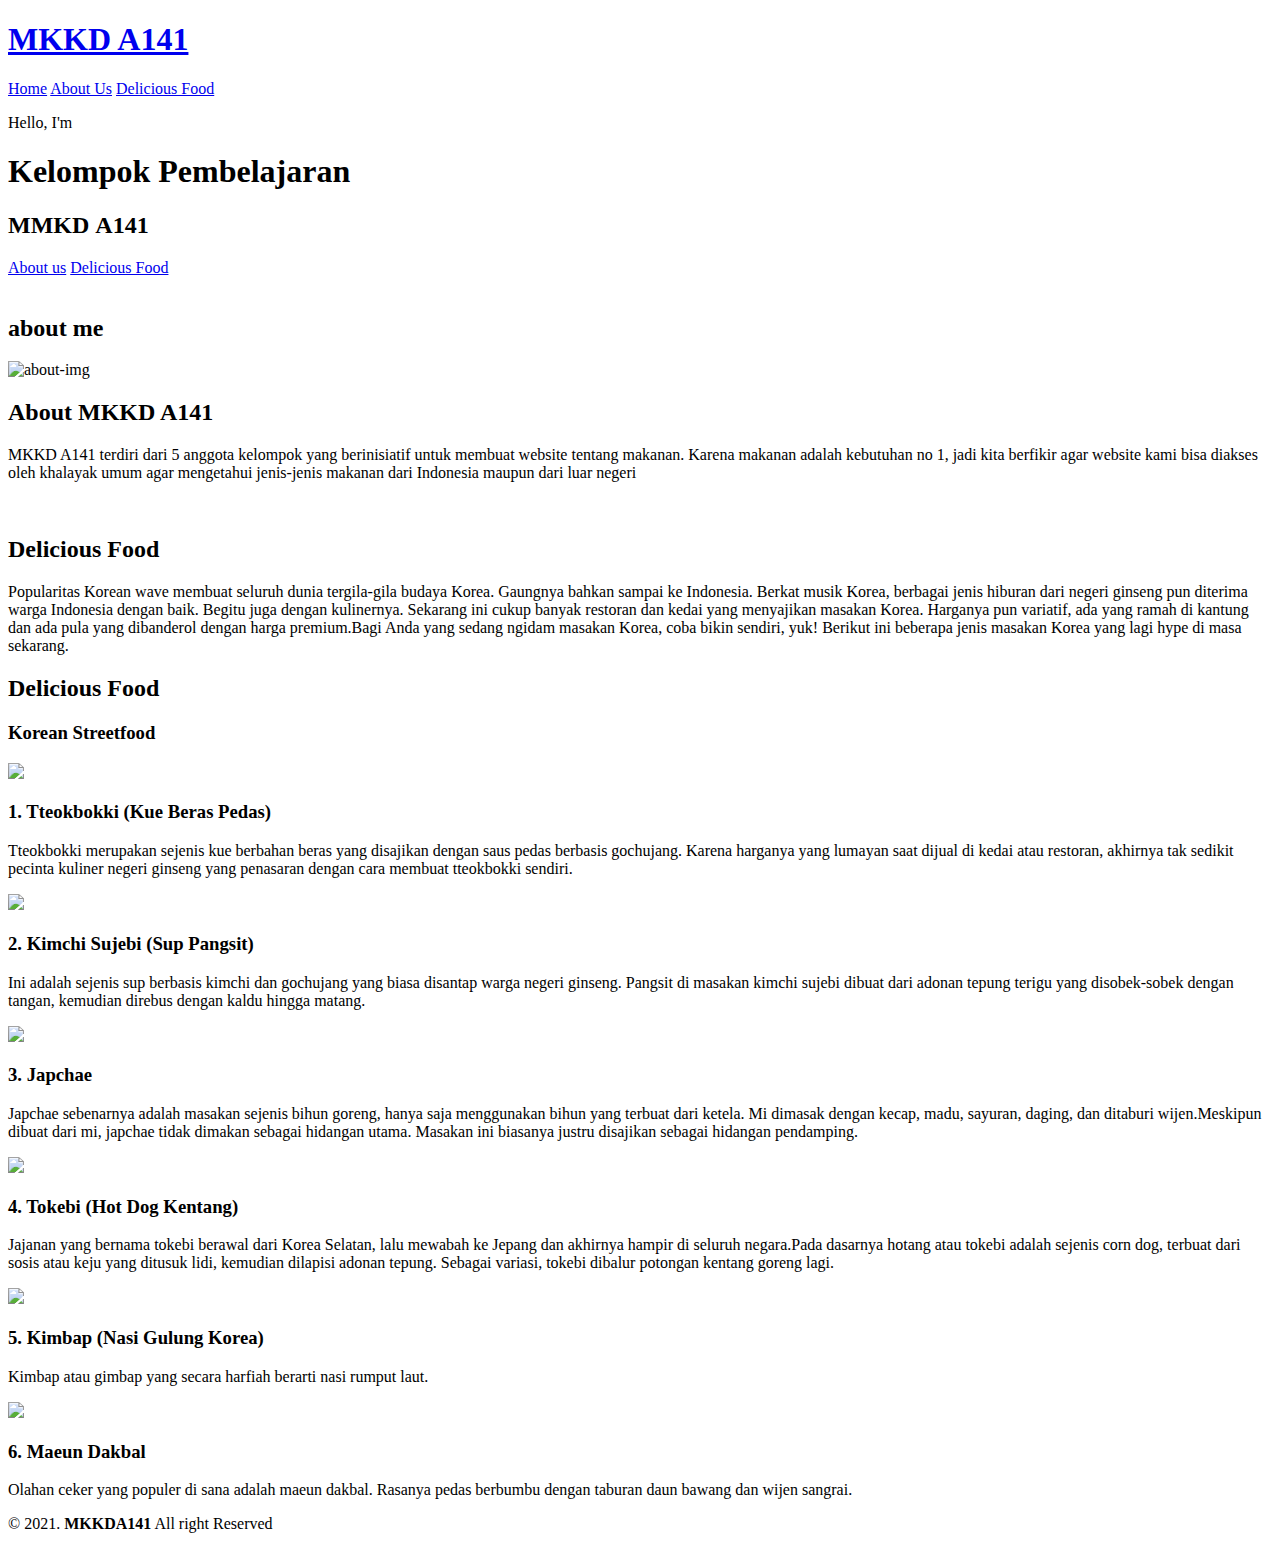
==== commit 005bbcd9: "Update index.html" ====
--- a/index.html
+++ b/index.html
@@ -1,799 +1,10 @@
 <!DOCTYPE html>
 <html lang="en">
   <head>
-    <title>MKKD A141</title>
+    <title>MMKD A141</title>
     <meta charset="utf-8" />
     <meta name="viewport" content="width=device-width, initial-scale=1" />
-    <!-- <link rel="style.css" href="style.css" /> -->
-    <style>
-
-                    /* fonts */
-            @import url('https://fonts.googleapis.com/css2?family=Poppins:wght@300;400;500;600;700&display=swap');
-
-            /* variabel*/
-            :root {
-            --text-black-900: #000000;
-            --main-color: #570621;
-            --blue: #0000ff;
-            --blue-dark: #18293c;
-            --orange: #ffa500;
-            --green-yellow: #cddc39;
-            --pink-light: #d6adb6;
-            --cyan-light: #daf1ae;
-            --white: #ffffff;
-            --white-alpa-40: rgba(255, 255, 255, 0.4);
-            --white-alpa-25: rgba(255, 255, 255, 0.25);
-            --backdrop-filter-blur: blur(5px);
-            }
-
-            /* Global setting */
-            * {
-            box-sizing: border-box;
-            padding: 0;
-            margin: 0;
-            outline: none;
-            }
-
-            ::before,
-            ::after {
-            box-sizing: border-box;
-            }
-
-            body {
-            min-height: 100vh;
-            background-image: linear-gradient(
-                to bottom right,
-                var(--pink-light),
-                var(--cyan-light)
-            );
-            background-attachment: fixed;
-            font-size: 16px;
-            font-family: 'Poppins', sans-serif;
-            font-weight: 300;
-            color: var(--blue-dark);
-            line-height: 1.5;
-            overflow-x: hidden;
-            -webkit-tap-highlight-color: transparent;
-            padding: 35px 15px;
-            }
-
-            body.hide-scrolling {
-            overflow: hidden;
-            }
-
-            body::before {
-            content: '';
-            position: fixed;
-            left: 0;
-            top: 0;
-            height: 100%;
-            width: 100%;
-            background-color: var(--green-yellow);
-            z-index: -1;
-            opacity: 0.12;
-            }
-
-            a {
-            text-decoration: none;
-            }
-
-            h1,
-            h2 {
-            font-weight: 600;
-            }
-
-            h3,
-            h4,
-            h5,
-            h6 {
-            font-weight: 500;
-            }
-
-            img {
-            max-width: 100%;
-            vertical-align: middle;
-            }
-
-            ul {
-            list-style: none;
-            }
-
-            section {
-            background-color: var(--white-alpa-25);
-            border: 1px solid var(--white-alpa-40);
-            min-height: calc(100vh - 70px);
-            border-radius: 30px;
-            backdrop-filter: var(--backdrop-filter-blur);
-            }
-
-            section.active {
-            display: block;
-            animation: fadeIn 0.5s ease-in-out forwards;
-            }
-
-            section.fade-out {
-            animation: fadeOut 0.5s ease-in-out forwards;
-            }
-
-            .main {
-            max-width: 1200px;
-            margin: auto;
-            transition: all 0.5s ease-in-out;
-            position: relative;
-            }
-
-            .main.fade-out {
-            opacity: 0;
-            }
-
-            .container {
-            padding: 0 40px;
-            width: 100%;
-            }
-
-            .row {
-            display: flex;
-            flex-wrap: wrap;
-            }
-
-            .align-item-center {
-            align-items: center;
-            }
-
-            .hidden {
-            display: none !important;
-            }
-
-            .sec-padding {
-            padding: 80px 0;
-            }
-
-            .section-title {
-            padding: 0 15px;
-            width: 100%;
-            text-align: center;
-            margin-bottom: 40px;
-            }
-
-            .flex-end {
-            justify-content: flex-end;
-            }
-
-            .section-title h2 {
-            font-size: 40px;
-            text-transform: capitalize;
-            }
-
-            /* scroll bar */
-            ::-webkit-scrollbar {
-            width: 5px;
-            }
-
-            ::-webkit-scrollbar-track {
-            background-color: var(--white);
-            }
-
-            ::-webkit-scrollbar-thumb {
-            background-color: var(--main-color);
-            }
-
-            /* botton/tombol */
-            button {
-            font-family: inherit;
-            user-select: none;
-            }
-
-            .btn {
-            line-height: 1.5;
-            background-color: var(--white-alpa-25);
-            border: 1px soid var(--white-alpa-40);
-            padding: 10px 28px;
-            display: inline-block;
-            border-radius: 30px;
-            color: var(--main-color);
-            font-weight: 500;
-            text-transform: capitalize;
-            font-family: inherit;
-            font-size: 16px;
-            cursor: pointer;
-            user-select: none;
-            position: relative;
-            overflow: hidden;
-            vertical-align: middle;
-            transition: color 0.3s ease;
-            }
-
-            .btn::before {
-            content: '';
-            position: absolute;
-            left: 0;
-            top: 0;
-            height: 100%;
-            width: 0%;
-            background-color: var(--main-color);
-            z-index: -1;
-            transition: width 0.3s ease;
-            }
-
-            .btn:hover::before {
-            width: 100%;
-            }
-
-            .btn:hover {
-            color: var(--white);
-            }
-
-            /* Animation */
-            @keyframes fadeIn {
-            0% {
-                opacity: 0;
-            }
-
-            100% {
-                opacity: 1;
-            }
-            }
-
-            @keyframes fadeOut {
-            0% {
-                opacity: 1;
-            }
-
-            100% {
-                opacity: 0;
-            }
-            }
-
-            @keyframes zoomInOut {
-            0%,
-            100% {
-                transform: scale(0.5);
-            }
-
-            50% {
-                transform: scale(1);
-            }
-            }
-
-            @keyframes bounceTop {
-            0%,
-            100% {
-                transform: translateY(-50px);
-            }
-
-            50% {
-                transform: translateY(0px);
-            }
-            }
-
-            @keyframes spin {
-            0% {
-                transform: rotate(0deg);
-            }
-
-            100% {
-                transform: rotate(360deg);
-            }
-            }
-
-            /* background circles */
-            .bg-circles {
-            position: fixed;
-            top: 0;
-            height: 100%;
-            max-width: 1200px;
-            width: calc(100% - 30px);
-            left: 50%;
-            transform: translateX(-50%);
-            }
-
-            .bg-circles div {
-            position: absolute;
-            border-radius: 50%;
-            }
-
-            .bg-circles .circle-1 {
-            height: 60px;
-            width: 60px;
-            background-color: var(--blue);
-            left: 5%;
-            top: 10%;
-            opacity: 0.3;
-            animation: zoomInOut 8s linear infinite;
-            }
-
-            .bg-circles .circle-2 {
-            height: 80px;
-            width: 80px;
-            background-color: var(--main-color);
-            left: 30%;
-            top: 50%;
-            opacity: 0.4;
-            animation: bounceTop 5s ease-in-out infinite;
-            }
-
-            .bg-circles .circle-3 {
-            height: 120px;
-            width: 120px;
-            background-color: var(--white);
-            top: 40%;
-            right: -60px;
-            opacity: 0.6;
-            }
-
-            .bg-circles .circle-4 {
-            height: 50px;
-            width: 50px;
-            background-color: var(--orange);
-            left: -30px;
-            top: 80%;
-            opacity: 0.6;
-            }
-
-            /* overlay */
-            .overlay {
-            position: fixed;
-            left: 0;
-            top: 0;
-            height: 100%;
-            width: 100%;
-            background-color: transparent;
-            z-index: 200;
-            visibility: hidden;
-            }
-
-            .overlay.active {
-            visibility: visible;
-            }
-
-            /* header */
-            * {
-            box-sizing: border-box;
-            }
-            .header {
-            overflow: hidden;
-            padding: 20px 10px;
-            }
-            .header a {
-            float: left;
-            color: black;
-            text-align: center;
-            padding: 12px;
-            text-decoration: none;
-            font-size: 15px;
-            line-height: 25px;
-            border-radius: 5px;
-            }
-            .headera.logo {
-            font-size: 25px;
-            font-weight: bold;
-            }
-            .header a:hover {
-            background-color: var(--pink-light);
-            color: black;
-            }
-            .headera.active {
-            background-color: green;
-            color: white;
-            }
-            .header-right {
-            float: right;
-            }
-            @media screen and (max-width: 500px) {
-            .header a {
-                float: none;
-                display: block;
-                text-align: left;
-            }
-            .header-right {
-                float: none;
-            }
-            }
-            .nav-text {
-            font-size: 24px;
-            line-height: 36px;
-            }
-            /* halaman home */
-            .home-section {
-            padding: 120px 0;
-            }
-
-            .home-section.active {
-            display: flex;
-            }
-
-            .home-text,
-            .home-img {
-            width: 50%;
-            padding: 15px;
-            }
-
-            .home-text p {
-            font-size: 18px;
-            }
-
-            .home-text h1 {
-            font-size: 50px;
-            text-transform: capitalize;
-            }
-
-            .home-text h2 {
-            font-size: 20px;
-            text-transform: capitalize;
-            font-weight: 300;
-            margin: 0 0 30px;
-            }
-
-            .home-text .btn {
-            margin: 0 15px 15px 0;
-            }
-
-            .home-img .img-box {
-            max-width: 360px;
-            background-color: var(--white-alpa-25);
-            border-radius: 50%;
-            border: 8px solid var(--white-alpa-25);
-            margin: auto;
-            }
-
-            .home-img .img-box img {
-            width: 100%;
-            border-radius: 3%;
-            }
-
-            .about-img {
-            width: 40%;
-            padding: 0 15px;
-            }
-
-            .about-text {
-            width: 60%;
-            padding: 0 15px;
-            }
-
-            .about-img .img-box {
-            background-color: var(--white-alpa-25);
-            max-width: 380px;
-            border: 1px solid var(--white-alpa-40);
-            margin: auto;
-            border-radius: 10px;
-            }
-
-            .about-img .img-box img {
-            width: 100%;
-            }
-
-            .about-text h3 {
-            text-transform: capitalize;
-            font-size: 20px;
-            margin: 20px 0;
-            }
-
-            .about-text .cabang {
-            display: flex;
-            flex-wrap: wrap;
-            }
-
-            .about-text .cabang-item {
-            background-color: var(--white-alpa-25);
-            border: 1px solid var(--white-alpa-40);
-            padding: 5px 15px;
-            text-transform: capitalize;
-            margin: 0 10px 10px 0;
-            border-radius: 20px;
-            }
-
-            .about-tabs {
-            margin-top: 20px;
-            }
-
-            .about-tabs .tab-item {
-            padding: 2px 0;
-            background-color: transparent;
-            border: none;
-            text-transform: capitalize;
-            display: inline-block;
-            color: var(--blue-dark);
-            font-size: 20px;
-            cursor: pointer;
-            font-weight: 500;
-            margin: 0 30px 0 0;
-            position: relative;
-            opacity: 0.5;
-            transition: all 0.3s ease;
-            }
-
-            .about-tabs .tab-item:last-child {
-            margin: 0;
-            }
-
-            .about-tabs .tab-item:before {
-            content: '';
-            position: absolute;
-            left: 0;
-            bottom: 0;
-            width: 0%;
-            height: 1px;
-            background-color: var(--blue-dark);
-            transition: width 0.3s ease;
-            }
-
-            .about-tabs .tab-item:hover::before {
-            width: 100%;
-            }
-
-            .about-tabs .tab-item:active::before {
-            width: 100%;
-            background-color: var(--main-color);
-            }
-
-            .about-tabs .tab-item.active {
-            color: var(--main-color);
-            opacity: 1;
-            cursor: auto;
-            }
-
-            .about-text .timeline {
-            position: relative;
-            }
-
-            .about-text .timeline::before {
-            content: '';
-            position: absolute;
-            height: 100%;
-            width: 1px;
-            top: 0;
-            left: 5px;
-            background-color: var(--main-color);
-            }
-
-            .about-text .tab-content {
-            padding: 40px 0;
-            display: none;
-            }
-
-            .about-text .tab-content.active {
-            display: block;
-            }
-
-            .about-text .timeline-item {
-            margin-bottom: 30px;
-            position: relative;
-            padding: 10px 0 0 40px;
-            }
-
-            .about-text .timeline-item::before {
-            content: '';
-            position: absolute;
-            height: 11px;
-            width: 11px;
-            background-color: var(--main-color);
-            left: 0;
-            top: 16px;
-            border-radius: 50%;
-            }
-
-            .about-text .timeline-item:last-child {
-            margin-bottom: 0;
-            }
-
-            .about-text .timeline-item .date {
-            display: block;
-            color: var(--main-color);
-            font-weight: 400;
-            margin: 0 0 10px;
-            }
-
-            .about-text .timeline-item h4 {
-            font-size: 18px;
-            text-transform: capitalize;
-            margin: 0 0 10px;
-            }
-
-            .about-text .timeline-item h4 span {
-            font-weight: 400;
-            }
-
-            .about-text .btn {
-            margin: 0 15px 15px 0;
-            }
-
-            /* ----------------------------------
-            --------------Portfolio ----------------------- */
-            .portfolio-section {
-            padding-bottom: 50px;
-            }
-
-            .portfolio-item {
-            width: calc((100% / 3) - 30px);
-            margin: 0 15px 30px;
-            }
-
-            .portfolio-item-thumbnail {
-            padding: 10px;
-            background-color: var(--white-alpha-25);
-            border: 1px solid var(--white-alpha-40);
-            border-radius: 10px;
-            }
-
-            .portfolio-item-thumbnail img {
-            width: 100%;
-            border-radius: 10px;
-            }
-
-            .portfolio-item h3 {
-            font-size: 20px;
-            text-transform: capitalize;
-            margin: 20px 0;
-            }
-
-            .portfolio-item-details {
-            display: none;
-            }
-
-            @media (max-width: 991px) {
-            .container {
-                padding: 0;
-            }
-
-            .home-text,
-            .home-img {
-                width: 100%;
-            }
-
-            .home-text {
-                text-align: center;
-            }
-
-            .home-img {
-                order: -1;
-            }
-
-            .home-img .img-box {
-                max-width: 300px;
-            }
-
-            .home-text .btn {
-                margin: 0 7px 15px;
-            }
-
-            .portfolio-item {
-                width: calc(50% - 30px);
-            }
-            }
-
-            @media (max-width: 767px) {
-            .contact-form,
-            .contact-info,
-            .about-img,
-            .about-text {
-                width: 100%;
-            }
-
-            .about-text {
-                margin-top: 30px;
-            }
-
-            .portfolio-item {
-                width: calc(100% - 30px);
-            }
-
-            .pp-inner {
-                padding: 30px 15px;
-            }
-
-            .contact-info {
-                order: -1;
-                margin-bottom: 15px;
-            }
-
-            .contact-info-item {
-                padding: 0;
-            }
-            }
-
-            @media (max-width: 575px) {
-            .section-title h2,
-            .header .nav-inner ul li a {
-                font-size: 35px;
-            }
-
-            .home-text h1 {
-                font-size: 30px;
-            }
-
-            .home-text h2 {
-                font-size: 18px;
-            }
-
-            .pp-header h3 {
-                font-size: 20px;
-            }
-            }
-
-
-            #contact {
-            background: #cce2f6;
-            padding: 50px 0px 50px 0px;    
-            }
-
-            .footer {
-            width: 100%;
-            position: relative;
-            display: flex;
-            flex-wrap: wrap;
-            margin: auto;
-            }
-
-            .footer-section {
-            width: 20%;
-            margin: 0 auto;
-            }
-
-            h3 {
-            font-family: 'comic sans ms';
-            font-weight: 100;
-            font-size: 30px;
-            margin-bottom: 20px;
-            color: #5c4c3b;
-            width: 100%;
-            line-height: 50%;
-            }
-
-            #copyright {
-            text-align: center;
-            width: 100%;
-            padding: 50px 0px 50px 0px;
-            margin-top: 40px;
-            }
-
-            @media screen and (max-width: 991.98px) {
-            .wrapper {
-                width: 90%;
-            }
-
-            .logo a{
-                display: block;
-                width: 100%;
-                text-align: center;
-            }
-
-            nav.menu {
-                width: 100%;
-                margin: 0;
-            }
-
-            nav .menu ul {
-                text-align: center;
-                margin: auto;
-                line-height: 60px;
-            }
-
-            nav .menu ul li {
-                display: inline-block;
-                float: none;
-            }
-
-            section {
-                display: block;
-            }
-
-            section img {
-                display: block;
-                width: 100%;
-                height: auto;
-            }
-
-            .kartu-tutor {
-                width: 50%;
-            }
-
-            .kartu-partner {
-                width: 50%;
-            }
-    }
-
-    </style>
+    <link rel="stylesheet" href="css/style.css" />
   </head>
 
   <body>
@@ -832,15 +43,19 @@
       <div class="container">
         <div class="row align-item-center">
           <div class="home-text">
-            <p>Hello, We are</p>
+            <p>Hello, I'm</p>
             <h1>Kelompok Pembelajaran</h1>
-            <h2>MKKD <b>A141</b></h2>
+            <h2>MMKD <b>A141</b></h2>
             <a href="#about" class="btn link-item">About us</a>
-            <a href="#portfolio" class="btn link-item">Delicious Food</a>
+            <a href="#produk" class="btn link-item">Delicious Food</a>
           </div>
           <div class="home-img">
             <div class="img-box">
-              <img src="https://img.freepik.com/free-photo/rear-view-programmer-working-all-night-long_1098-18697.jpg?size=338&ext=jpg" alt="" class="" />
+              <img
+                src="https://img.freepik.com/free-photo/rear-view-programmer-working-all-night-long_1098-18697.jpg?size=338&ext=jpg"
+                alt=""
+                class=""
+              />
             </div>
           </div>
         </div>
@@ -851,26 +66,43 @@
       <div class="container">
         <div class="row">
           <div class="section-title">
-            <h2>About Us</h2>
+            <h2>about me</h2>
           </div>
         </div>
         <div class="row">
-          <div class="img-box">
+          <div class="about-img">
             <div class="img-box">
-              <img src="https://img.freepik.com/free-vector/group-young-people-waving-hand_23-2148361692.jpg?size=338&ext=jpg" alt="about-img" />
+              <img src="img/2.jpg" alt="about-img" />
             </div>
           </div>
           <div class="about-text">
             <h2>About MKKD A141</h2>
-            <p>MKKD A141 terdiri dari 5 anggota kelompok yang berinisiatif untuk membuat website tentang makanan. Makanan adalah salah satu kebutuhan primeryang tentunya tidak lepas dari kehidupan manusia. Dengan hal ini, kami berharap agar website kami bisa diakses oleh khalayak umum untuk mengetahui berbagai makanan lezat dari Indonesia maupun dari luar negeri</p>
+            <p>
+              MKKD A141 terdiri dari 5 anggota kelompok yang berinisiatif untuk
+              membuat website tentang makanan. Karena makanan adalah kebutuhan
+              no 1, jadi kita berfikir agar website kami bisa diakses oleh
+              khalayak umum agar mengetahui jenis-jenis makanan dari Indonesia
+              maupun dari luar negeri
+            </p>
+            <br />
             <h2>Delicious Food</h2>
-            <p>Popularitas Korean wave membuat seluruh dunia tergila-gila budaya Korea. Gaungnya bahkan sampai ke Indonesia. Berkat musik Korea, berbagai jenis hiburan dari negeri ginseng pun diterima warga Indonesia dengan baik. Begitu juga dengan kulinernya. Sekarang ini cukup banyak restoran dan kedai yang menyajikan masakan Korea. Harganya pun variatif, ada yang ramah di kantung dan ada pula yang dibanderol dengan harga premium.Bagi Anda yang sedang ngidam masakan Korea, coba bikin sendiri, yuk! Berikut ini beberapa jenis masakan Korea yang lagi hype di masa sekarang.</p>
+            <p>
+              Popularitas Korean wave membuat seluruh dunia tergila-gila budaya
+              Korea. Gaungnya bahkan sampai ke Indonesia. Berkat musik Korea,
+              berbagai jenis hiburan dari negeri ginseng pun diterima warga
+              Indonesia dengan baik. Begitu juga dengan kulinernya. Sekarang ini
+              cukup banyak restoran dan kedai yang menyajikan masakan Korea.
+              Harganya pun variatif, ada yang ramah di kantung dan ada pula yang
+              dibanderol dengan harga premium.Bagi Anda yang sedang ngidam
+              masakan Korea, coba bikin sendiri, yuk! Berikut ini beberapa jenis
+              masakan Korea yang lagi hype di masa sekarang.
+            </p>
           </div>
         </div>
       </div>
     </section>
 
-    <section class="portfolio-section sec-padding" id="produk">
+    <section class="produk-section sec-padding" id="produk">
       <div class="container">
         <div class="row">
           <div class="section-title">
@@ -879,85 +111,85 @@
           </div>
         </div>
         <div class="row">
-          <div class="portfolio-item">
-            <div class="portfolio-item-thumbnail">
-              <img src="https://iamafoodblog.b-cdn.net/wp-content/uploads/2021/07/tteokbokki-4588w.jpg">
+          <div class="produk-item">
+            <div class="produk-item-thumbnail">
+              <img src="img/11.png" />
             </div>
-            <h3 class="portfolio-item-title">1. Tteokbokki (Kue Beras Pedas)</h3>
-            <p>Tteokbokki merupakan sejenis kue berbahan beras yang disajikan dengan saus pedas berbasis gochujang. Karena harganya yang lumayan saat dijual di kedai atau restoran, akhirnya tak sedikit pecinta kuliner negeri ginseng yang penasaran dengan cara membuat tteokbokki sendiri.</p>
+            <h3 class="produk-item-title">1. Tteokbokki (Kue Beras Pedas)</h3>
+            <p class="deskripsi">
+              Tteokbokki merupakan sejenis kue berbahan beras yang disajikan
+              dengan saus pedas berbasis gochujang. Karena harganya yang lumayan
+              saat dijual di kedai atau restoran, akhirnya tak sedikit pecinta
+              kuliner negeri ginseng yang penasaran dengan cara membuat
+              tteokbokki sendiri.
+            </p>
           </div>
-          <div class="portfolio-item">
-            <div class="portfolio-item-thumbnail">
-              <img src="https://i.pinimg.com/originals/87/db/fc/87dbfc5a7e6859e279cd88f8f0f913aa.png">
+          <div class="produk-item">
+            <div class="produk-item-thumbnail">
+              <img src="img/3.png" />
             </div>
-            <h3 class="portfolio-item-title">2. Kimchi Sujebi (Sup Pangsit)</h3>
-            <p>Ini adalah sejenis sup berbasis kimchi dan gochujang yang biasa disantap warga negeri ginseng. Pangsit di masakan kimchi sujebi dibuat dari adonan tepung terigu yang disobek-sobek dengan tangan, kemudian direbus dengan kaldu hingga matang.</p>
+            <h3 class="produk-item-title">2. Kimchi Sujebi (Sup Pangsit)</h3>
+            <p class="deskripsi">
+              Ini adalah sejenis sup berbasis kimchi dan gochujang yang biasa
+              disantap warga negeri ginseng. Pangsit di masakan kimchi sujebi
+              dibuat dari adonan tepung terigu yang disobek-sobek dengan tangan,
+              kemudian direbus dengan kaldu hingga matang.
+            </p>
           </div>
-          <div class="portfolio-item">
-            <div class="portfolio-item-thumbnail">
-              <img src="https://asset.kompas.com/crops/VVZoX-U0LdbwTsDiydzSdjEt05U=/0x1:1000x668/750x500/data/photo/2020/10/19/5f8d2a522385d.jpg">
+          <div class="produk-item">
+            <div class="produk-item-thumbnail">
+              <img src="img/10.png" />
             </div>
-            <h3 class="portfolio-item-title">3. Japchae (Bihun Goreng ala Korea)</h3>
-            <p>Japchae sebenarnya adalah masakan sejenis bihun goreng, hanya saja menggunakan bihun yang terbuat dari ketela. Mi dimasak dengan kecap, madu, sayuran, daging, dan ditaburi wijen.Meskipun dibuat dari mi, japchae tidak dimakan sebagai hidangan utama. Masakan ini biasanya justru disajikan sebagai hidangan pendamping.</p>
+            <h3 class="produk-item-title">3. Japchae</h3>
+            <p class="deskripsi">
+              Japchae sebenarnya adalah masakan sejenis bihun goreng, hanya saja
+              menggunakan bihun yang terbuat dari ketela. Mi dimasak dengan
+              kecap, madu, sayuran, daging, dan ditaburi wijen.Meskipun dibuat
+              dari mi, japchae tidak dimakan sebagai hidangan utama. Masakan ini
+              biasanya justru disajikan sebagai hidangan pendamping.
+            </p>
           </div>
-          <div class="portfolio-item">
-            <div class="portfolio-item-thumbnail">
-              <img src="https://cdn-2.tstatic.net/style/foto/bank/images/tokkebi_20171223_211414.jpg">
+          <div class="produk-item">
+            <div class="produk-item-thumbnail">
+              <img src="img/9.png" />
             </div>
-            <h3 class="portfolio-item-title">4. Tokebi (Hot Dog Kentang)</h3>
-            <p>Jajanan yang bernama tokebi berawal dari Korea Selatan, lalu mewabah ke Jepang dan akhirnya hampir di seluruh negara.Pada dasarnya hotang atau tokebi adalah sejenis corn dog, terbuat dari sosis atau keju yang ditusuk lidi, kemudian dilapisi adonan tepung. Sebagai variasi, tokebi dibalur potongan kentang goreng lagi.</p>
+            <h3 class="produk-item-title">4. Tokebi (Hot Dog Kentang)</h3>
+            <p class="deskripsi">
+              Jajanan yang bernama tokebi berawal dari Korea Selatan, lalu
+              mewabah ke Jepang dan akhirnya hampir di seluruh negara.Pada
+              dasarnya hotang atau tokebi adalah sejenis corn dog, terbuat dari
+              sosis atau keju yang ditusuk lidi, kemudian dilapisi adonan
+              tepung. Sebagai variasi, tokebi dibalur potongan kentang goreng
+              lagi.
+            </p>
           </div>
 
-          <div class="portfolio-item">
-            <div class="portfolio-item-thumbnail">
-              <img src="https://cdns.klimg.com/merdeka.com/i/w/news/2020/03/11/1155067/540x270/cara-membuat-kimbab-jjampong-dan-bibimbap-mudah-dilakukan-di-rumah.jpg">
+          <div class="produk-item">
+            <div class="produk-item-thumbnail">
+              <img src="img/6.png" />
             </div>
-            <h3 class="portfolio-item-title">5. Kimbap (Nasi Gulung Korea)</h3>
-            <p>Kimbap atau gimbap yang secara harfiah berarti nasi rumput laut.</p>
+            <h3 class="produk-item-title">5. Kimbap (Nasi Gulung Korea)</h3>
+            <p class="deskripsi">
+              Kimbap atau gimbap yang secara harfiah berarti nasi rumput laut.
+            </p>
           </div>
-          <div class="portfolio-item">
-            <div class="portfolio-item-thumbnail">
-              <img src="https://cdn.idntimes.com/content-images/community/2021/02/untitled-0b2e3fe55c98e8dc089991ca6127b017-5ed370272ceb6e2faffdefecae125fb4_600x400.jpg">
+          <div class="produk-item">
+            <div class="produk-item-thumbnail">
+              <img src="img/7.png" />
             </div>
-            <h3 class="portfolio-item-title">6. Maeun Dakbal (Ceker Pedas ala Korea)</h3>
-            <p>Olahan ceker yang populer di sana adalah maeun dakbal. Rasanya pedas berbumbu dengan taburan daun bawang dan wijen sangrai.</p>
+            <h3 class="produk-item-title">6. Maeun Dakbal</h3>
+            <p class="deskripsi">
+              Olahan ceker yang populer di sana adalah maeun dakbal. Rasanya
+              pedas berbumbu dengan taburan daun bawang dan wijen sangrai.
+            </p>
           </div>
         </div>
       </div>
     </section>
-        <!--footer-->
-        <div id="contact">
-          <div class="wrapper">
-              <div class="footer">
-                  <div class="footer-section">
-                      <h3>MKKD A141</h3>
-                      <P>MKKD A141 terdiri dari 5 anggota kelompok yang berinisiatif untuk membuat website tentang makanan. Kelompok ini mulai aktif membuat website makanan sejak 2021.</P>
-                  </div>
-                  <div class="footer-section">
-                      <h3>About us</h3>
-                      <P>MKKD A141 terdiri dari 5 anggota kelompok yang berinisiatif untuk membuat website tentang makanan. Kami berharap agar website kami bisa diakses oleh khalayak umum untuk mengetahui berbagai makanan lezat yang ada di Indonesia maupun dari luar negeri.</P>
-                  </div>
-                  <div class="footer-section">
-                      <h3>Contact</h3>
-                      <p>Jl. Happy Tummy, Happy People Town, Indonesia</p>
-                      <p>Kode Pos 123456</p>
-                  </div>
-                  <div class="footer-section">
-                      <h3>Social Media</h3>
-                      <p>Youtube: </b>MKKD A141 Official</p>
-                      <p>Instagram: </b>@MKKD.A141</p>
-                      <p>Twitter: </b>@MKKD.A141</p>
-                      <P>TikTok: </b>MKKDA141</P>
-                  </div>
-              </div>
-          </div>
-      </div>
-  
+    <footer>
       <div id="copyright">
-          <div class="wrapper">
-              &copy; 2020. <b>MKKDA141</b> All right Reserved
-              
-          </div>
-      </div>
+        <div class="wrapper">&copy; 2021. <b>MKKDA141</b> All right Reserved</div>
+    </div>
+    </footer>
   </body>
 </html>
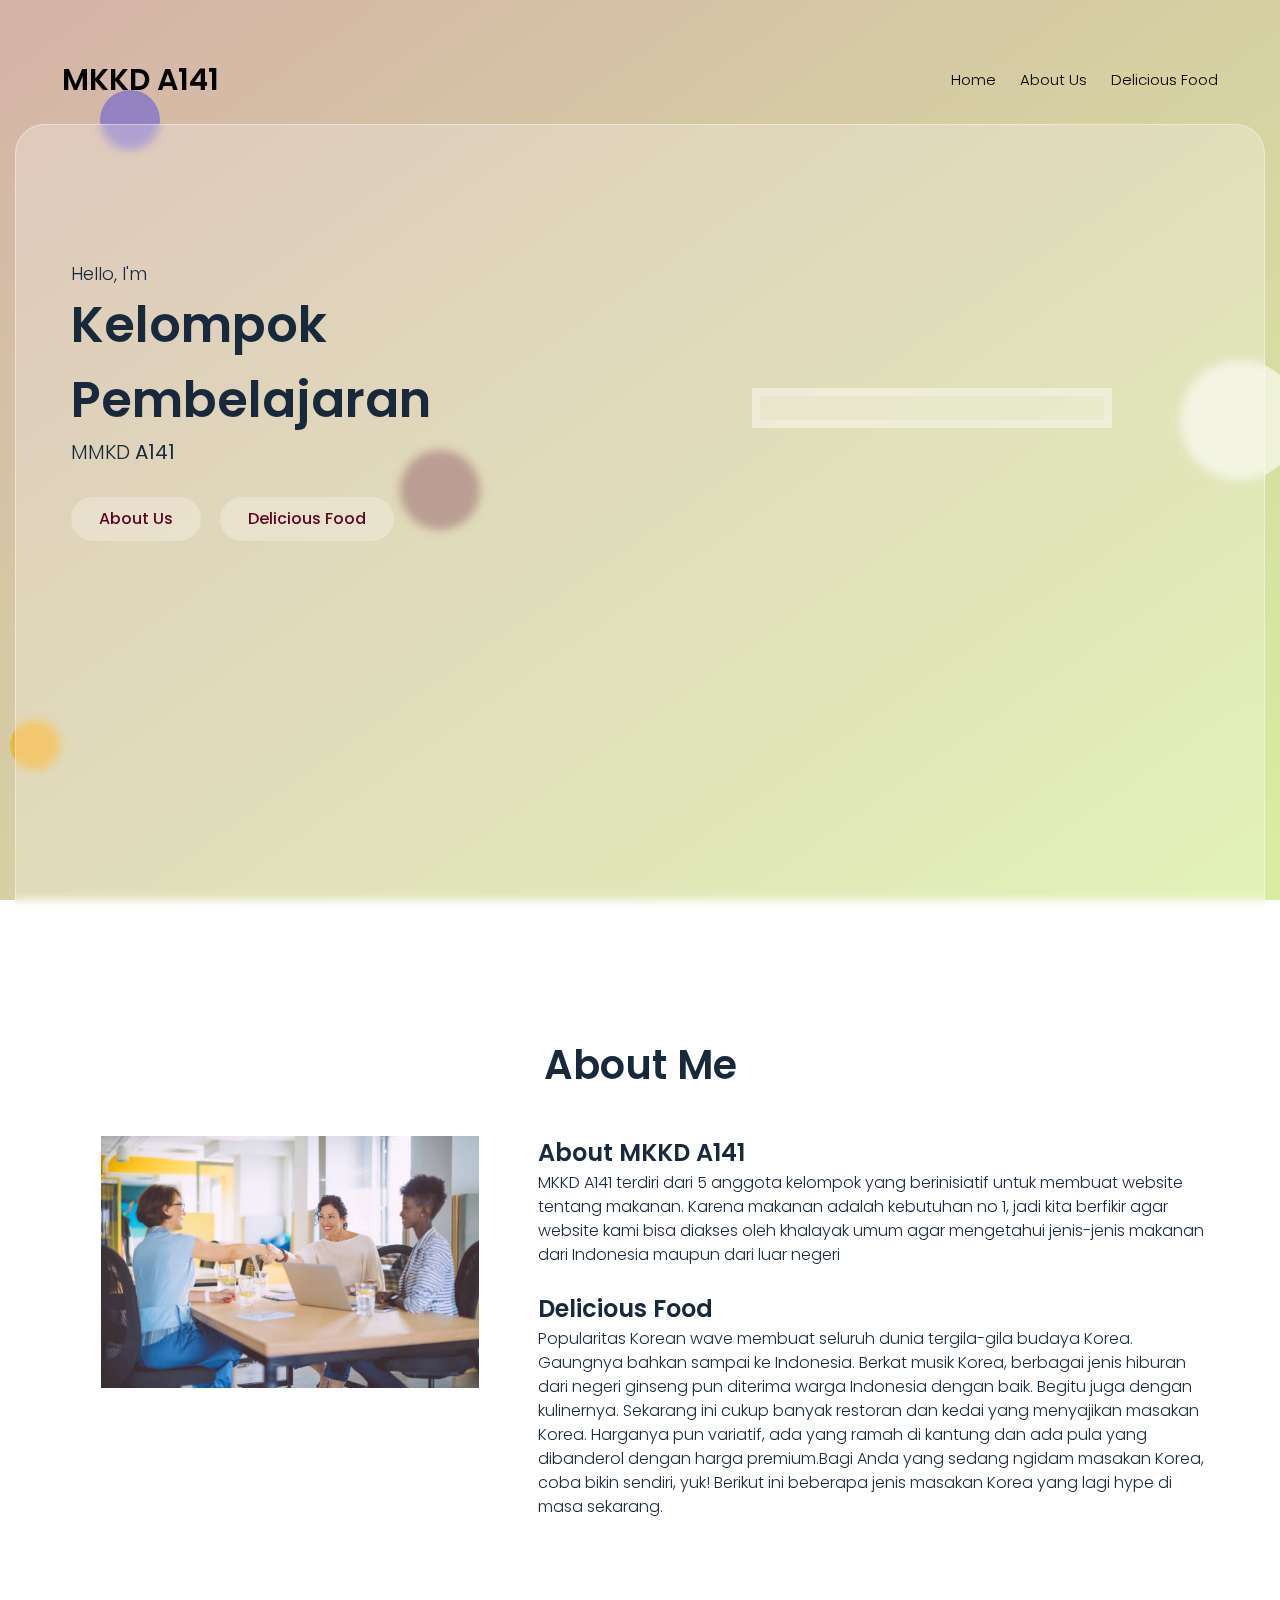
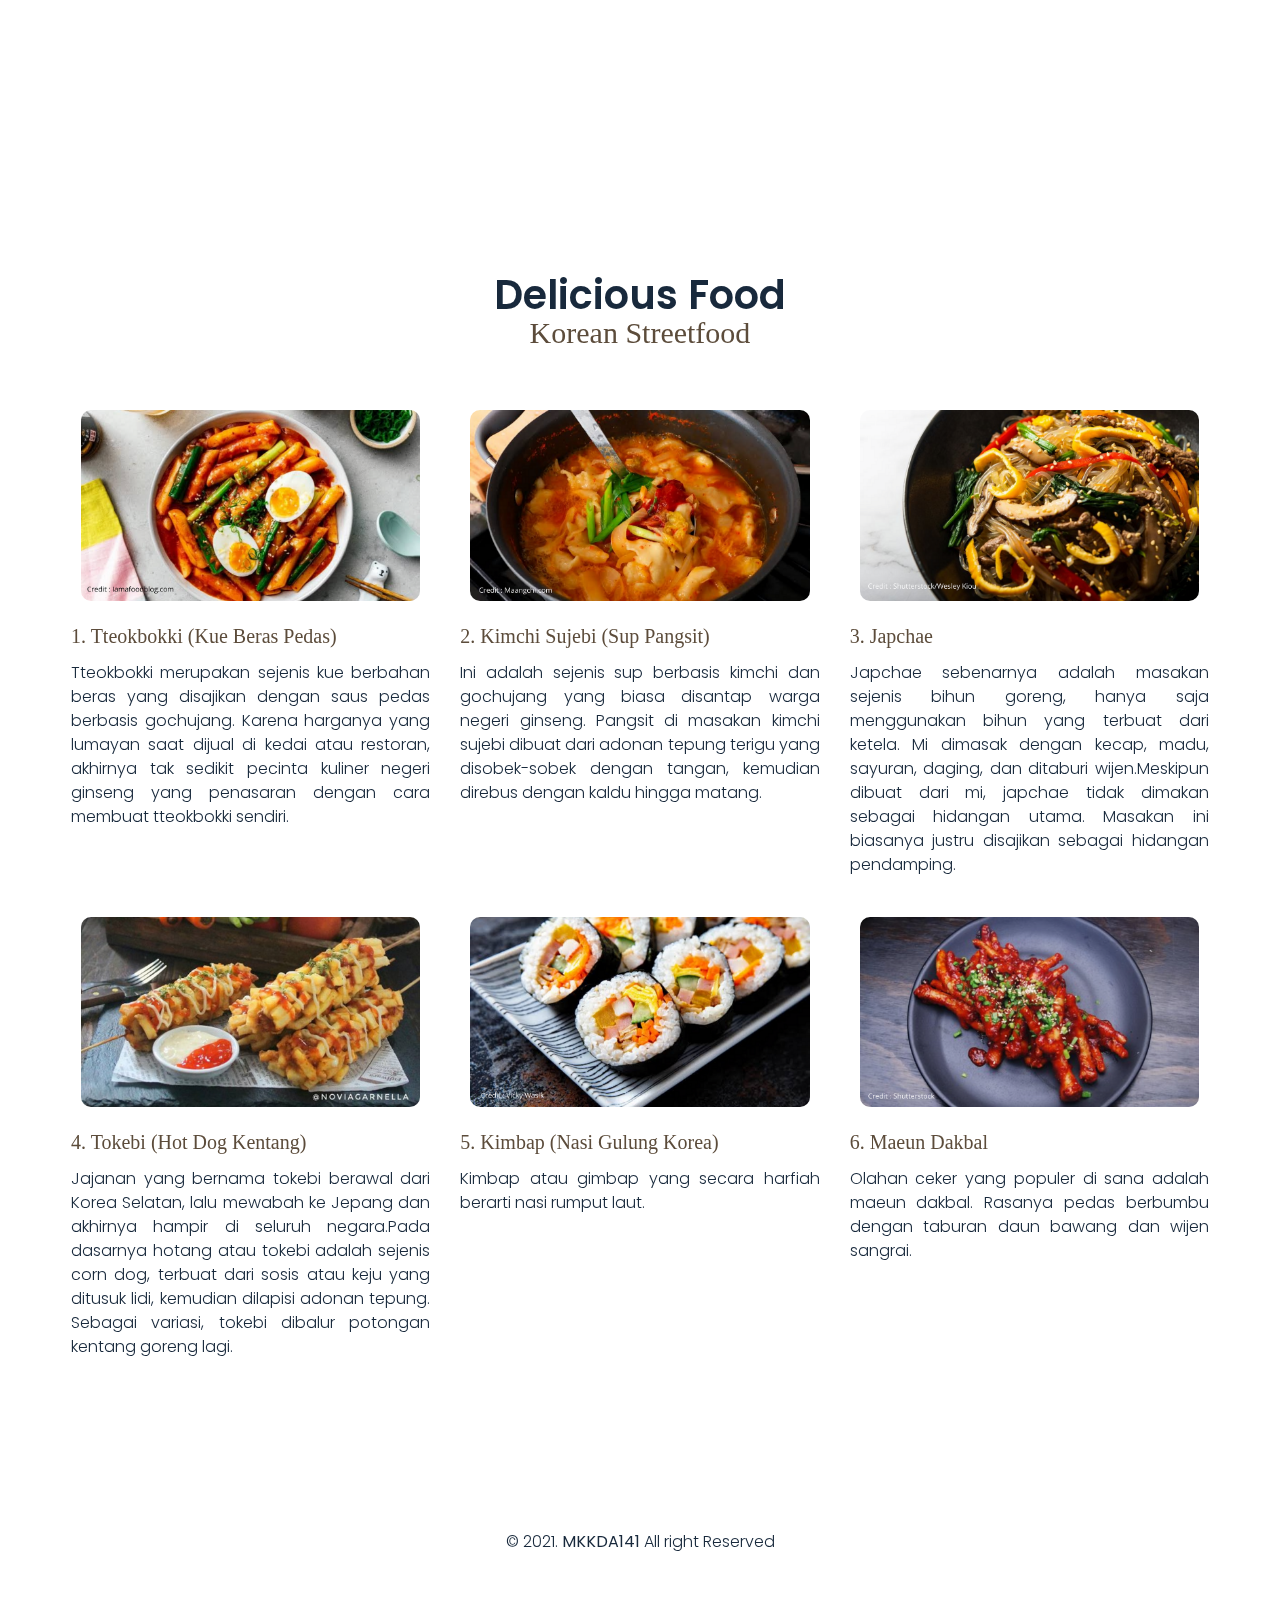
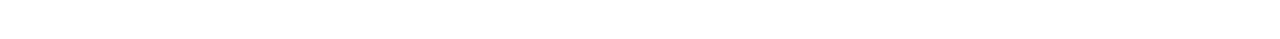
==== commit 040430f2: "Add files via upload" ====
--- a/index.html
+++ b/index.html
@@ -1,195 +1,194 @@
-<!DOCTYPE html>
-<html lang="en">
-  <head>
-    <title>MMKD A141</title>
-    <meta charset="utf-8" />
-    <meta name="viewport" content="width=device-width, initial-scale=1" />
-    <link rel="stylesheet" href="css/style.css" />
-  </head>
-
-  <body>
-    <div class="page-loader">
-      <div></div>
-      <div></div>
-      <div></div>
-    </div>
-
-    <!-- background circle start -->
-    <div class="bg-circles">
-      <div class="circle-1"></div>
-      <div class="circle-2"></div>
-      <div class="circle-3"></div>
-      <div class="circle-4"></div>
-    </div>
-
-    <div class="overlay"></div>
-
-    <!-- main start -->
-    <div class="main">
-      <!-- header start -->
-      <div class="header">
-        <a href="#" class="logo">
-          <h1>MKKD A141</h1>
-        </a>
-        <div class="header-right">
-          <a class="active" href="#home" class="nav-text">Home</a>
-          <a href="#about">About Us</a>
-          <a href="#produk" class="nav-text">Delicious Food</a>
-        </div>
-      </div>
-    </div>
-
-    <section class="home-section align-item-center mt-9" id="home">
-      <div class="container">
-        <div class="row align-item-center">
-          <div class="home-text">
-            <p>Hello, I'm</p>
-            <h1>Kelompok Pembelajaran</h1>
-            <h2>MMKD <b>A141</b></h2>
-            <a href="#about" class="btn link-item">About us</a>
-            <a href="#produk" class="btn link-item">Delicious Food</a>
-          </div>
-          <div class="home-img">
-            <div class="img-box">
-              <img
-                src="https://img.freepik.com/free-photo/rear-view-programmer-working-all-night-long_1098-18697.jpg?size=338&ext=jpg"
-                alt=""
-                class=""
-              />
-            </div>
-          </div>
-        </div>
-      </div>
-    </section>
-
-    <section class="about-section sec-padding" id="about">
-      <div class="container">
-        <div class="row">
-          <div class="section-title">
-            <h2>about me</h2>
-          </div>
-        </div>
-        <div class="row">
-          <div class="about-img">
-            <div class="img-box">
-              <img src="img/2.jpg" alt="about-img" />
-            </div>
-          </div>
-          <div class="about-text">
-            <h2>About MKKD A141</h2>
-            <p>
-              MKKD A141 terdiri dari 5 anggota kelompok yang berinisiatif untuk
-              membuat website tentang makanan. Karena makanan adalah kebutuhan
-              no 1, jadi kita berfikir agar website kami bisa diakses oleh
-              khalayak umum agar mengetahui jenis-jenis makanan dari Indonesia
-              maupun dari luar negeri
-            </p>
-            <br />
-            <h2>Delicious Food</h2>
-            <p>
-              Popularitas Korean wave membuat seluruh dunia tergila-gila budaya
-              Korea. Gaungnya bahkan sampai ke Indonesia. Berkat musik Korea,
-              berbagai jenis hiburan dari negeri ginseng pun diterima warga
-              Indonesia dengan baik. Begitu juga dengan kulinernya. Sekarang ini
-              cukup banyak restoran dan kedai yang menyajikan masakan Korea.
-              Harganya pun variatif, ada yang ramah di kantung dan ada pula yang
-              dibanderol dengan harga premium.Bagi Anda yang sedang ngidam
-              masakan Korea, coba bikin sendiri, yuk! Berikut ini beberapa jenis
-              masakan Korea yang lagi hype di masa sekarang.
-            </p>
-          </div>
-        </div>
-      </div>
-    </section>
-
-    <section class="produk-section sec-padding" id="produk">
-      <div class="container">
-        <div class="row">
-          <div class="section-title">
-            <h2>Delicious Food</h2>
-            <h3>Korean Streetfood</h3>
-          </div>
-        </div>
-        <div class="row">
-          <div class="produk-item">
-            <div class="produk-item-thumbnail">
-              <img src="img/11.png" />
-            </div>
-            <h3 class="produk-item-title">1. Tteokbokki (Kue Beras Pedas)</h3>
-            <p class="deskripsi">
-              Tteokbokki merupakan sejenis kue berbahan beras yang disajikan
-              dengan saus pedas berbasis gochujang. Karena harganya yang lumayan
-              saat dijual di kedai atau restoran, akhirnya tak sedikit pecinta
-              kuliner negeri ginseng yang penasaran dengan cara membuat
-              tteokbokki sendiri.
-            </p>
-          </div>
-          <div class="produk-item">
-            <div class="produk-item-thumbnail">
-              <img src="img/3.png" />
-            </div>
-            <h3 class="produk-item-title">2. Kimchi Sujebi (Sup Pangsit)</h3>
-            <p class="deskripsi">
-              Ini adalah sejenis sup berbasis kimchi dan gochujang yang biasa
-              disantap warga negeri ginseng. Pangsit di masakan kimchi sujebi
-              dibuat dari adonan tepung terigu yang disobek-sobek dengan tangan,
-              kemudian direbus dengan kaldu hingga matang.
-            </p>
-          </div>
-          <div class="produk-item">
-            <div class="produk-item-thumbnail">
-              <img src="img/10.png" />
-            </div>
-            <h3 class="produk-item-title">3. Japchae</h3>
-            <p class="deskripsi">
-              Japchae sebenarnya adalah masakan sejenis bihun goreng, hanya saja
-              menggunakan bihun yang terbuat dari ketela. Mi dimasak dengan
-              kecap, madu, sayuran, daging, dan ditaburi wijen.Meskipun dibuat
-              dari mi, japchae tidak dimakan sebagai hidangan utama. Masakan ini
-              biasanya justru disajikan sebagai hidangan pendamping.
-            </p>
-          </div>
-          <div class="produk-item">
-            <div class="produk-item-thumbnail">
-              <img src="img/9.png" />
-            </div>
-            <h3 class="produk-item-title">4. Tokebi (Hot Dog Kentang)</h3>
-            <p class="deskripsi">
-              Jajanan yang bernama tokebi berawal dari Korea Selatan, lalu
-              mewabah ke Jepang dan akhirnya hampir di seluruh negara.Pada
-              dasarnya hotang atau tokebi adalah sejenis corn dog, terbuat dari
-              sosis atau keju yang ditusuk lidi, kemudian dilapisi adonan
-              tepung. Sebagai variasi, tokebi dibalur potongan kentang goreng
-              lagi.
-            </p>
-          </div>
-
-          <div class="produk-item">
-            <div class="produk-item-thumbnail">
-              <img src="img/6.png" />
-            </div>
-            <h3 class="produk-item-title">5. Kimbap (Nasi Gulung Korea)</h3>
-            <p class="deskripsi">
-              Kimbap atau gimbap yang secara harfiah berarti nasi rumput laut.
-            </p>
-          </div>
-          <div class="produk-item">
-            <div class="produk-item-thumbnail">
-              <img src="img/7.png" />
-            </div>
-            <h3 class="produk-item-title">6. Maeun Dakbal</h3>
-            <p class="deskripsi">
-              Olahan ceker yang populer di sana adalah maeun dakbal. Rasanya
-              pedas berbumbu dengan taburan daun bawang dan wijen sangrai.
-            </p>
-          </div>
-        </div>
-      </div>
-    </section>
-    <footer>
-      <div id="copyright">
-        <div class="wrapper">&copy; 2021. <b>MKKDA141</b> All right Reserved</div>
-    </div>
-    </footer>
-  </body>
-</html>
+<!DOCTYPE html>
+<html lang="en">
+  <head>
+    <title>MMKD A141</title>
+    <meta charset="utf-8" />
+    <meta name="viewport" content="width=device-width, initial-scale=1" />
+    <link rel="stylesheet" href="css/style.css" />
+  </head>
+
+  <body>
+    <div class="page-loader">
+      <div></div>
+      <div></div>
+      <div></div>
+    </div>
+
+    <!-- background circle start -->
+    <div class="bg-circles">
+      <div class="circle-1"></div>
+      <div class="circle-2"></div>
+      <div class="circle-3"></div>
+      <div class="circle-4"></div>
+    </div>
+
+    <div class="overlay"></div>
+
+    <!-- main start -->
+    <div class="main">
+      <!-- header start -->
+      <div class="header">
+        <a href="#" class="logo">
+          <h1>MKKD A141</h1>
+        </a>
+        <div class="header-right">
+          <a class="active" href="#home" class="nav-text">Home</a>
+          <a href="#about">About Us</a>
+          <a href="#produk" class="nav-text">Delicious Food</a>
+        </div>
+      </div>
+    </div>
+
+    <section class="home-section align-item-center mt-9" id="home">
+      <div class="container">
+        <div class="row align-item-center">
+          <div class="home-text">
+            <p>Hello, I'm</p>
+            <h1>Kelompok Pembelajaran</h1>
+            <h2>MMKD <b>A141</b></h2>
+            <a href="#about" class="btn link-item">About us</a>
+            <a href="#produk" class="btn link-item">Delicious Food</a>
+          </div>
+          <div class="home-img">
+            <div class="img-box">
+              <img
+                src="https://img.freepik.com/free-photo/rear-view-programmer-working-all-night-long_1098-18697.jpg?size=338&ext=jpg"
+                alt=""
+                class=""
+              />
+            </div>
+          </div>
+        </div>
+      </div>
+    </section>
+
+    <section class="about-section sec-padding" id="about">
+      <div class="container">
+        <div class="row">
+          <div class="section-title">
+            <h2>about me</h2>
+          </div>
+        </div>
+        <div class="row">
+          <div class="about-img">
+            <div class="img-box">
+              <img src="img/2.jpg" alt="about-img" />
+            </div>
+          </div>
+          <div class="about-text">
+            <h2>About MKKD A141</h2>
+            <p>
+              MKKD A141 terdiri dari 5 anggota kelompok yang berinisiatif untuk
+              membuat website tentang makanan. Karena makanan adalah kebutuhan
+              no 1, jadi kita berfikir agar website kami bisa diakses oleh
+              khalayak umum agar mengetahui jenis-jenis makanan dari Indonesia
+              maupun dari luar negeri
+            </p>
+            <br />
+            <h2>Delicious Food</h2>
+            <p>
+              Popularitas Korean wave membuat seluruh dunia tergila-gila budaya
+              Korea. Gaungnya bahkan sampai ke Indonesia. Berkat musik Korea,
+              berbagai jenis hiburan dari negeri ginseng pun diterima warga
+              Indonesia dengan baik. Begitu juga dengan kulinernya. Sekarang ini
+              cukup banyak restoran dan kedai yang menyajikan masakan Korea.
+              Harganya pun variatif, ada yang ramah di kantung dan ada pula yang
+              dibanderol dengan harga premium.Bagi Anda yang sedang ngidam
+              masakan Korea, coba bikin sendiri, yuk! Berikut ini beberapa jenis
+              masakan Korea yang lagi hype di masa sekarang.
+            </p>
+          </div>
+        </div>
+      </div>
+    </section>
+
+    <section class="produk-section sec-padding" id="produk">
+      <div class="container">
+        <div class="row">
+          <div class="section-title">
+            <h2>Delicious Food</h2>
+            <h3>Korean Streetfood</h3>
+          </div>
+        </div>
+        <div class="row">
+          <div class="produk-item">
+            <div class="produk-item-thumbnail">
+              <img src="img/11.png" />
+            </div>
+            <h3 class="produk-item-title">1. Tteokbokki (Kue Beras Pedas)</h3>
+            <p class="deskripsi">
+              Tteokbokki merupakan sejenis kue berbahan beras yang disajikan
+              dengan saus pedas berbasis gochujang. Karena harganya yang lumayan
+              saat dijual di kedai atau restoran, akhirnya tak sedikit pecinta
+              kuliner negeri ginseng yang penasaran dengan cara membuat
+              tteokbokki sendiri.
+            </p>
+          </div>
+          <div class="produk-item">
+            <div class="produk-item-thumbnail">
+              <img src="img/3.png" />
+            </div>
+            <h3 class="produk-item-title">2. Kimchi Sujebi (Sup Pangsit)</h3>
+            <p class="deskripsi">
+              Ini adalah sejenis sup berbasis kimchi dan gochujang yang biasa
+              disantap warga negeri ginseng. Pangsit di masakan kimchi sujebi
+              dibuat dari adonan tepung terigu yang disobek-sobek dengan tangan,
+              kemudian direbus dengan kaldu hingga matang.
+            </p>
+          </div>
+          <div class="produk-item">
+            <div class="produk-item-thumbnail">
+              <img src="img/10.png" />
+            </div>
+            <h3 class="produk-item-title">3. Japchae</h3>
+            <p class="deskripsi">
+              Japchae sebenarnya adalah masakan sejenis bihun goreng, hanya saja
+              menggunakan bihun yang terbuat dari ketela. Mi dimasak dengan
+              kecap, madu, sayuran, daging, dan ditaburi wijen.Meskipun dibuat
+              dari mi, japchae tidak dimakan sebagai hidangan utama. Masakan ini
+              biasanya justru disajikan sebagai hidangan pendamping.
+            </p>
+          </div>
+          <div class="produk-item">
+            <div class="produk-item-thumbnail">
+              <img src="img/9.png" />
+            </div>
+            <h3 class="produk-item-title">4. Tokebi (Hot Dog Kentang)</h3>
+            <p class="deskripsi">
+              Jajanan yang bernama tokebi berawal dari Korea Selatan, lalu
+              mewabah ke Jepang dan akhirnya hampir di seluruh negara.Pada
+              dasarnya hotang atau tokebi adalah sejenis corn dog, terbuat dari
+              sosis atau keju yang ditusuk lidi, kemudian dilapisi adonan
+              tepung. Sebagai variasi, tokebi dibalur potongan kentang goreng
+              lagi.
+            </p>
+          </div>
+
+          <div class="produk-item">
+            <div class="produk-item-thumbnail">
+              <img src="img/6.png" />
+            </div>
+            <h3 class="produk-item-title">5. Kimbap (Nasi Gulung Korea)</h3>
+            <p class="deskripsi">
+              Kimbap atau gimbap yang secara harfiah berarti nasi rumput laut.
+            </p>
+          </div>
+          <div class="produk-item">
+            <div class="produk-item-thumbnail">
+              <img src="img/7.png" />
+            </div>
+            <h3 class="produk-item-title">6. Maeun Dakbal</h3>
+            <p class="deskripsi">
+              Olahan ceker yang populer di sana adalah maeun dakbal. Rasanya
+              pedas berbumbu dengan taburan daun bawang dan wijen sangrai.
+            </p>
+          </div>
+        </div>
+      </div>
+    </section>
+
+    <div id="copyright">
+      <div class="wrapper">&copy; 2021. <b>MKKDA141</b> All right Reserved</div>
+    </div>
+  </body>
+</html>
--- a/css/style.css
+++ b/css/style.css
@@ -0,0 +1,785 @@
+/* fonts */
+@import url('https://fonts.googleapis.com/css2?family=Poppins:wght@300;400;500;600;700&display=swap');
+
+/* variabel*/
+:root {
+  --text-black-900: #000000;
+  --main-color: #570621;
+  --blue: #0000ff;
+  --blue-dark: #18293c;
+  --orange: #ffa500;
+  --green-yellow: #cddc39;
+  --pink-light: #d6adb6;
+  --cyan-light: #daf1ae;
+  --white: #ffffff;
+  --white-alpa-40: rgba(255, 255, 255, 0.4);
+  --white-alpa-25: rgba(255, 255, 255, 0.25);
+  --backdrop-filter-blur: blur(5px);
+}
+
+/* Global setting */
+* {
+  box-sizing: border-box;
+  padding: 0;
+  margin: 0;
+  outline: none;
+}
+
+::before,
+::after {
+  box-sizing: border-box;
+}
+
+body {
+  min-height: 100vh;
+  background-image: linear-gradient(
+    to bottom right,
+    var(--pink-light),
+    var(--cyan-light)
+  );
+  background-attachment: fixed;
+  font-size: 16px;
+  font-family: 'Poppins', sans-serif;
+  font-weight: 300;
+  color: var(--blue-dark);
+  line-height: 1.5;
+  overflow-x: hidden;
+  -webkit-tap-highlight-color: transparent;
+  padding: 35px 15px;
+}
+
+body.hide-scrolling {
+  overflow: hidden;
+}
+
+body::before {
+  content: '';
+  position: fixed;
+  left: 0;
+  top: 0;
+  height: 100%;
+  width: 100%;
+  background-color: var(--green-yellow);
+  z-index: -1;
+  opacity: 0.12;
+}
+
+a {
+  text-decoration: none;
+}
+
+h1,
+h2 {
+  font-weight: 600;
+}
+
+h3,
+h4,
+h5,
+h6 {
+  font-weight: 500;
+}
+
+img {
+  max-width: 100%;
+  vertical-align: middle;
+}
+
+ul {
+  list-style: none;
+}
+
+section {
+  background-color: var(--white-alpa-25);
+  border: 1px solid var(--white-alpa-40);
+  min-height: calc(100vh - 70px);
+  border-radius: 30px;
+  backdrop-filter: var(--backdrop-filter-blur);
+}
+
+section.active {
+  display: block;
+  animation: fadeIn 0.5s ease-in-out forwards;
+}
+
+section.fade-out {
+  animation: fadeOut 0.5s ease-in-out forwards;
+}
+
+.main {
+  max-width: 1200px;
+  margin: auto;
+  transition: all 0.5s ease-in-out;
+  position: relative;
+}
+
+.main.fade-out {
+  opacity: 0;
+}
+
+.container {
+  padding: 0 40px;
+  width: 100%;
+}
+
+.row {
+  display: flex;
+  flex-wrap: wrap;
+}
+
+.align-item-center {
+  align-items: center;
+}
+
+.hidden {
+  display: none !important;
+}
+
+.sec-padding {
+  padding: 80px 0;
+}
+
+.section-title {
+  padding: 0 15px;
+  width: 100%;
+  text-align: center;
+  margin-bottom: 40px;
+}
+
+.flex-end {
+  justify-content: flex-end;
+}
+
+.section-title h2 {
+  font-size: 40px;
+  text-transform: capitalize;
+}
+
+/* scroll bar */
+::-webkit-scrollbar {
+  width: 5px;
+}
+
+::-webkit-scrollbar-track {
+  background-color: var(--white);
+}
+
+::-webkit-scrollbar-thumb {
+  background-color: var(--main-color);
+}
+
+/* botton/tombol */
+button {
+  font-family: inherit;
+  user-select: none;
+}
+
+.btn {
+  line-height: 1.5;
+  background-color: var(--white-alpa-25);
+  border: 1px soid var(--white-alpa-40);
+  padding: 10px 28px;
+  display: inline-block;
+  border-radius: 30px;
+  color: var(--main-color);
+  font-weight: 500;
+  text-transform: capitalize;
+  font-family: inherit;
+  font-size: 16px;
+  cursor: pointer;
+  user-select: none;
+  position: relative;
+  overflow: hidden;
+  vertical-align: middle;
+  transition: color 0.3s ease;
+}
+
+.btn::before {
+  content: '';
+  position: absolute;
+  left: 0;
+  top: 0;
+  height: 100%;
+  width: 0%;
+  background-color: var(--main-color);
+  z-index: -1;
+  transition: width 0.3s ease;
+}
+
+.btn:hover::before {
+  width: 100%;
+}
+
+.btn:hover {
+  color: var(--white);
+}
+
+/* Animation */
+@keyframes fadeIn {
+  0% {
+    opacity: 0;
+  }
+
+  100% {
+    opacity: 1;
+  }
+}
+
+@keyframes fadeOut {
+  0% {
+    opacity: 1;
+  }
+
+  100% {
+    opacity: 0;
+  }
+}
+
+@keyframes zoomInOut {
+  0%,
+  100% {
+    transform: scale(0.5);
+  }
+
+  50% {
+    transform: scale(1);
+  }
+}
+
+@keyframes bounceTop {
+  0%,
+  100% {
+    transform: translateY(-50px);
+  }
+
+  50% {
+    transform: translateY(0px);
+  }
+}
+
+@keyframes spin {
+  0% {
+    transform: rotate(0deg);
+  }
+
+  100% {
+    transform: rotate(360deg);
+  }
+}
+
+/* background circles */
+.bg-circles {
+  position: fixed;
+  top: 0;
+  height: 100%;
+  max-width: 1200px;
+  width: calc(100% - 30px);
+  left: 50%;
+  transform: translateX(-50%);
+}
+
+.bg-circles div {
+  position: absolute;
+  border-radius: 50%;
+}
+
+.bg-circles .circle-1 {
+  height: 60px;
+  width: 60px;
+  background-color: var(--blue);
+  left: 5%;
+  top: 10%;
+  opacity: 0.3;
+  animation: zoomInOut 8s linear infinite;
+}
+
+.bg-circles .circle-2 {
+  height: 80px;
+  width: 80px;
+  background-color: var(--main-color);
+  left: 30%;
+  top: 50%;
+  opacity: 0.4;
+  animation: bounceTop 5s ease-in-out infinite;
+}
+
+.bg-circles .circle-3 {
+  height: 120px;
+  width: 120px;
+  background-color: var(--white);
+  top: 40%;
+  right: -60px;
+  opacity: 0.6;
+}
+
+.bg-circles .circle-4 {
+  height: 50px;
+  width: 50px;
+  background-color: var(--orange);
+  left: -30px;
+  top: 80%;
+  opacity: 0.6;
+}
+
+/* overlay */
+.overlay {
+  position: fixed;
+  left: 0;
+  top: 0;
+  height: 100%;
+  width: 100%;
+  background-color: transparent;
+  z-index: 200;
+  visibility: hidden;
+}
+
+.overlay.active {
+  visibility: visible;
+}
+
+/* header */
+* {
+  box-sizing: border-box;
+}
+.header {
+  overflow: hidden;
+  padding: 20px 10px;
+}
+.header a {
+  float: left;
+  color: black;
+  text-align: center;
+  padding: 12px;
+  text-decoration: none;
+  font-size: 15px;
+  line-height: 25px;
+  border-radius: 5px;
+}
+.headera.logo {
+  font-size: 25px;
+  font-weight: bold;
+}
+.header a:hover {
+  background-color: var(--pink-light);
+  color: black;
+}
+.headera.active {
+  background-color: green;
+  color: white;
+}
+.header-right {
+  float: right;
+}
+@media screen and (max-width: 500px) {
+  .header a {
+    float: none;
+    display: block;
+    text-align: left;
+  }
+  .header-right {
+    float: none;
+  }
+}
+.nav-text {
+  font-size: 24px;
+  line-height: 36px;
+}
+/* halaman home */
+.home-section {
+  padding: 120px 0;
+}
+
+.home-section.active {
+  display: flex;
+}
+
+.home-text,
+.home-img {
+  width: 50%;
+  padding: 15px;
+}
+
+.home-text p {
+  font-size: 18px;
+}
+
+.home-text h1 {
+  font-size: 50px;
+  text-transform: capitalize;
+}
+
+.home-text h2 {
+  font-size: 20px;
+  text-transform: capitalize;
+  font-weight: 300;
+  margin: 0 0 30px;
+}
+
+.home-text .btn {
+  margin: 0 15px 15px 0;
+}
+
+.home-img .img-box {
+  max-width: 360px;
+  background-color: var(--white-alpa-25);
+  border: 8px solid var(--white-alpa-25);
+  margin: auto;
+}
+
+.home-img .img-box img {
+  width: 100%;
+  border-radius: 3%;
+}
+
+.about-img {
+  width: 40%;
+  padding: 0 15px;
+}
+
+.about-text {
+  width: 60%;
+  padding: 0 15px;
+}
+
+.about-img .img-box {
+  background-color: var(--white-alpa-25);
+  max-width: 380px;
+  border: 1px solid var(--white-alpa-40);
+  margin: auto;
+  border-radius: 10px;
+}
+
+.about-img .img-box img {
+  width: 100%;
+}
+
+.about-text h3 {
+  text-transform: capitalize;
+  font-size: 20px;
+  margin: 20px 0;
+}
+
+.about-text .cabang {
+  display: flex;
+  flex-wrap: wrap;
+}
+
+.about-text .cabang-item {
+  background-color: var(--white-alpa-25);
+  border: 1px solid var(--white-alpa-40);
+  padding: 5px 15px;
+  text-transform: capitalize;
+  margin: 0 10px 10px 0;
+  border-radius: 20px;
+}
+
+.about-tabs {
+  margin-top: 20px;
+}
+
+.about-tabs .tab-item {
+  padding: 2px 0;
+  background-color: transparent;
+  border: none;
+  text-transform: capitalize;
+  display: inline-block;
+  color: var(--blue-dark);
+  font-size: 20px;
+  cursor: pointer;
+  font-weight: 500;
+  margin: 0 30px 0 0;
+  position: relative;
+  opacity: 0.5;
+  transition: all 0.3s ease;
+}
+
+.about-tabs .tab-item:last-child {
+  margin: 0;
+}
+
+.about-tabs .tab-item:before {
+  content: '';
+  position: absolute;
+  left: 0;
+  bottom: 0;
+  width: 0%;
+  height: 1px;
+  background-color: var(--blue-dark);
+  transition: width 0.3s ease;
+}
+
+.about-tabs .tab-item:hover::before {
+  width: 100%;
+}
+
+.about-tabs .tab-item:active::before {
+  width: 100%;
+  background-color: var(--main-color);
+}
+
+.about-tabs .tab-item.active {
+  color: var(--main-color);
+  opacity: 1;
+  cursor: auto;
+}
+
+.about-text .timeline {
+  position: relative;
+}
+
+.about-text .timeline::before {
+  content: '';
+  position: absolute;
+  height: 100%;
+  width: 1px;
+  top: 0;
+  left: 5px;
+  background-color: var(--main-color);
+}
+
+.about-text .tab-content {
+  padding: 40px 0;
+  display: none;
+}
+
+.about-text .tab-content.active {
+  display: block;
+}
+
+.about-text .timeline-item {
+  margin-bottom: 30px;
+  position: relative;
+  padding: 10px 0 0 40px;
+}
+
+.about-text .timeline-item::before {
+  content: '';
+  position: absolute;
+  height: 11px;
+  width: 11px;
+  background-color: var(--main-color);
+  left: 0;
+  top: 16px;
+  border-radius: 50%;
+}
+
+.about-text .timeline-item:last-child {
+  margin-bottom: 0;
+}
+
+.about-text .timeline-item .date {
+  display: block;
+  color: var(--main-color);
+  font-weight: 400;
+  margin: 0 0 10px;
+}
+
+.about-text .timeline-item h4 {
+  font-size: 18px;
+  text-transform: capitalize;
+  margin: 0 0 10px;
+}
+
+.about-text .timeline-item h4 span {
+  font-weight: 400;
+}
+
+.about-text .btn {
+  margin: 0 15px 15px 0;
+}
+
+.produk-section {
+  padding-bottom: 50px;
+}
+
+.produk-item {
+  width: calc((100% / 3) - 30px);
+  margin: 0 15px 30px;
+}
+
+.produk-item-thumbnail {
+  padding: 10px;
+  background-color: var(--white-alpha-25);
+  border: 1px solid var(--white-alpha-40);
+  border-radius: 10px;
+}
+
+.produk-item-thumbnail img {
+  width: 100%;
+  border-radius: 10px;
+}
+
+.produk-item h3 {
+  font-size: 20px;
+  text-transform: capitalize;
+  margin: 20px 0;
+}
+
+.produk-item-details {
+  display: none;
+}
+
+@media (max-width: 991px) {
+  .container {
+    padding: 0;
+  }
+
+  .home-text,
+  .home-img {
+    width: 100%;
+  }
+
+  .home-text {
+    text-align: center;
+  }
+
+  .home-img {
+    order: -1;
+  }
+
+  .home-img .img-box {
+    max-width: 300px;
+  }
+
+  .home-text .btn {
+    margin: 0 7px 15px;
+  }
+
+  .produk-item {
+    width: calc(50% - 30px);
+  }
+}
+
+@media (max-width: 767px) {
+  .contact-form,
+  .contact-info,
+  .about-img,
+  .about-text {
+    width: 100%;
+  }
+
+  .about-text {
+    margin-top: 30px;
+  }
+
+  .produk-item {
+    width: calc(100% - 30px);
+  }
+
+  .pp-inner {
+    padding: 30px 15px;
+  }
+
+  .contact-info {
+    order: -1;
+    margin-bottom: 15px;
+  }
+
+  .contact-info-item {
+    padding: 0;
+  }
+}
+
+@media (max-width: 575px) {
+  .section-title h2,
+  .header .nav-inner ul li a {
+    font-size: 35px;
+  }
+
+  .home-text h1 {
+    font-size: 30px;
+  }
+
+  .home-text h2 {
+    font-size: 18px;
+  }
+
+  .pp-header h3 {
+    font-size: 20px;
+  }
+}
+
+#contact {
+  background: #cce2f6;
+  padding: 50px 0px 50px 0px;
+}
+
+.footer {
+  width: 100%;
+  position: relative;
+  display: flex;
+  flex-wrap: wrap;
+  margin: auto;
+}
+
+.footer-section {
+  width: 20%;
+  margin: 0 auto;
+}
+
+h3 {
+  font-family: 'comic sans ms';
+  font-weight: 100;
+  font-size: 30px;
+  margin-bottom: 20px;
+  color: #5c4c3b;
+  width: 100%;
+  line-height: 50%;
+}
+
+#copyright {
+  text-align: center;
+  width: 100%;
+  padding: 50px 0px 50px 0px;
+  margin-top: 40px;
+}
+
+@media screen and (max-width: 991.98px) {
+  .wrapper {
+    width: 90%;
+  }
+
+  .logo a {
+    display: block;
+    width: 100%;
+    text-align: center;
+  }
+
+  nav.menu {
+    width: 100%;
+    margin: 0;
+  }
+
+  nav .menu ul {
+    text-align: center;
+    margin: auto;
+    line-height: 60px;
+  }
+
+  nav .menu ul li {
+    display: inline-block;
+    float: none;
+  }
+
+  section {
+    display: block;
+  }
+
+  section img {
+    display: block;
+    width: 100%;
+    height: auto;
+  }
+
+  .kartu-tutor {
+    width: 50%;
+  }
+
+  .kartu-partner {
+    width: 50%;
+  }
+}
+
+.deskripsi {
+  text-align: justify;
+}
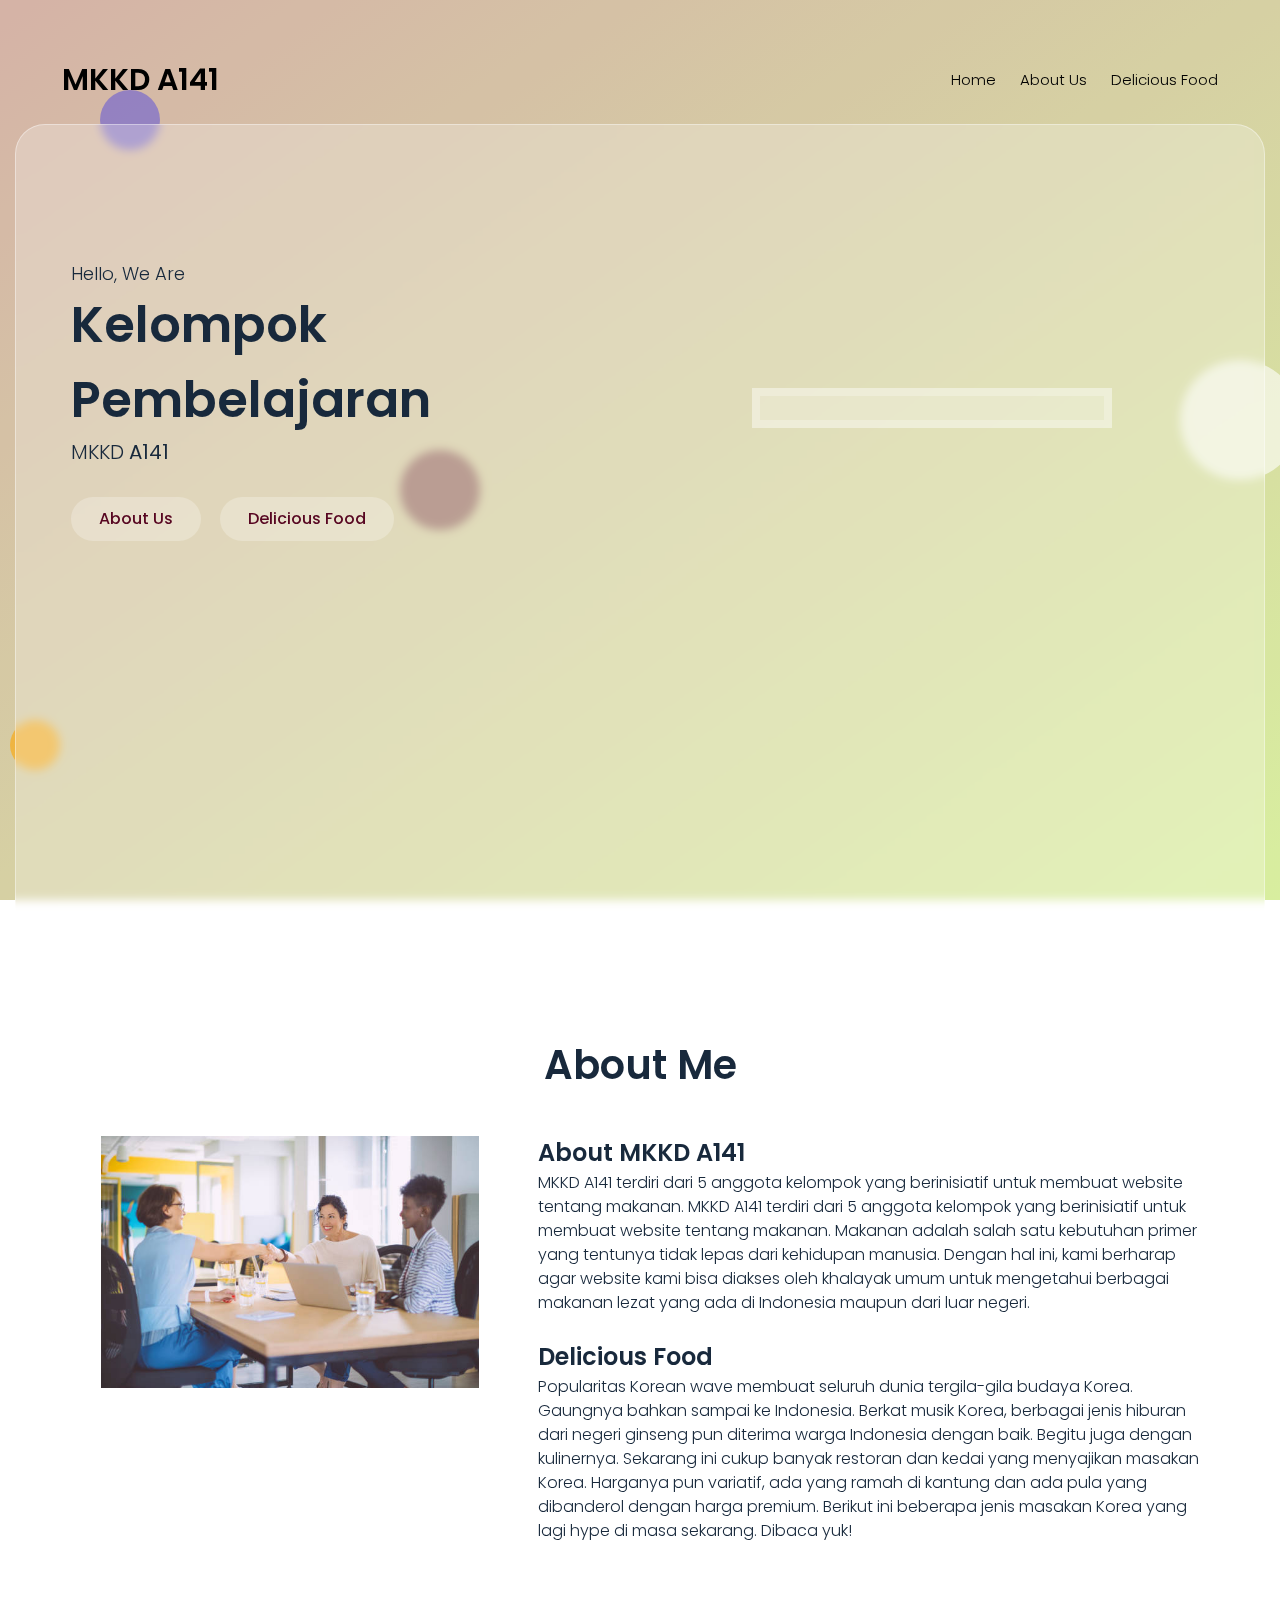
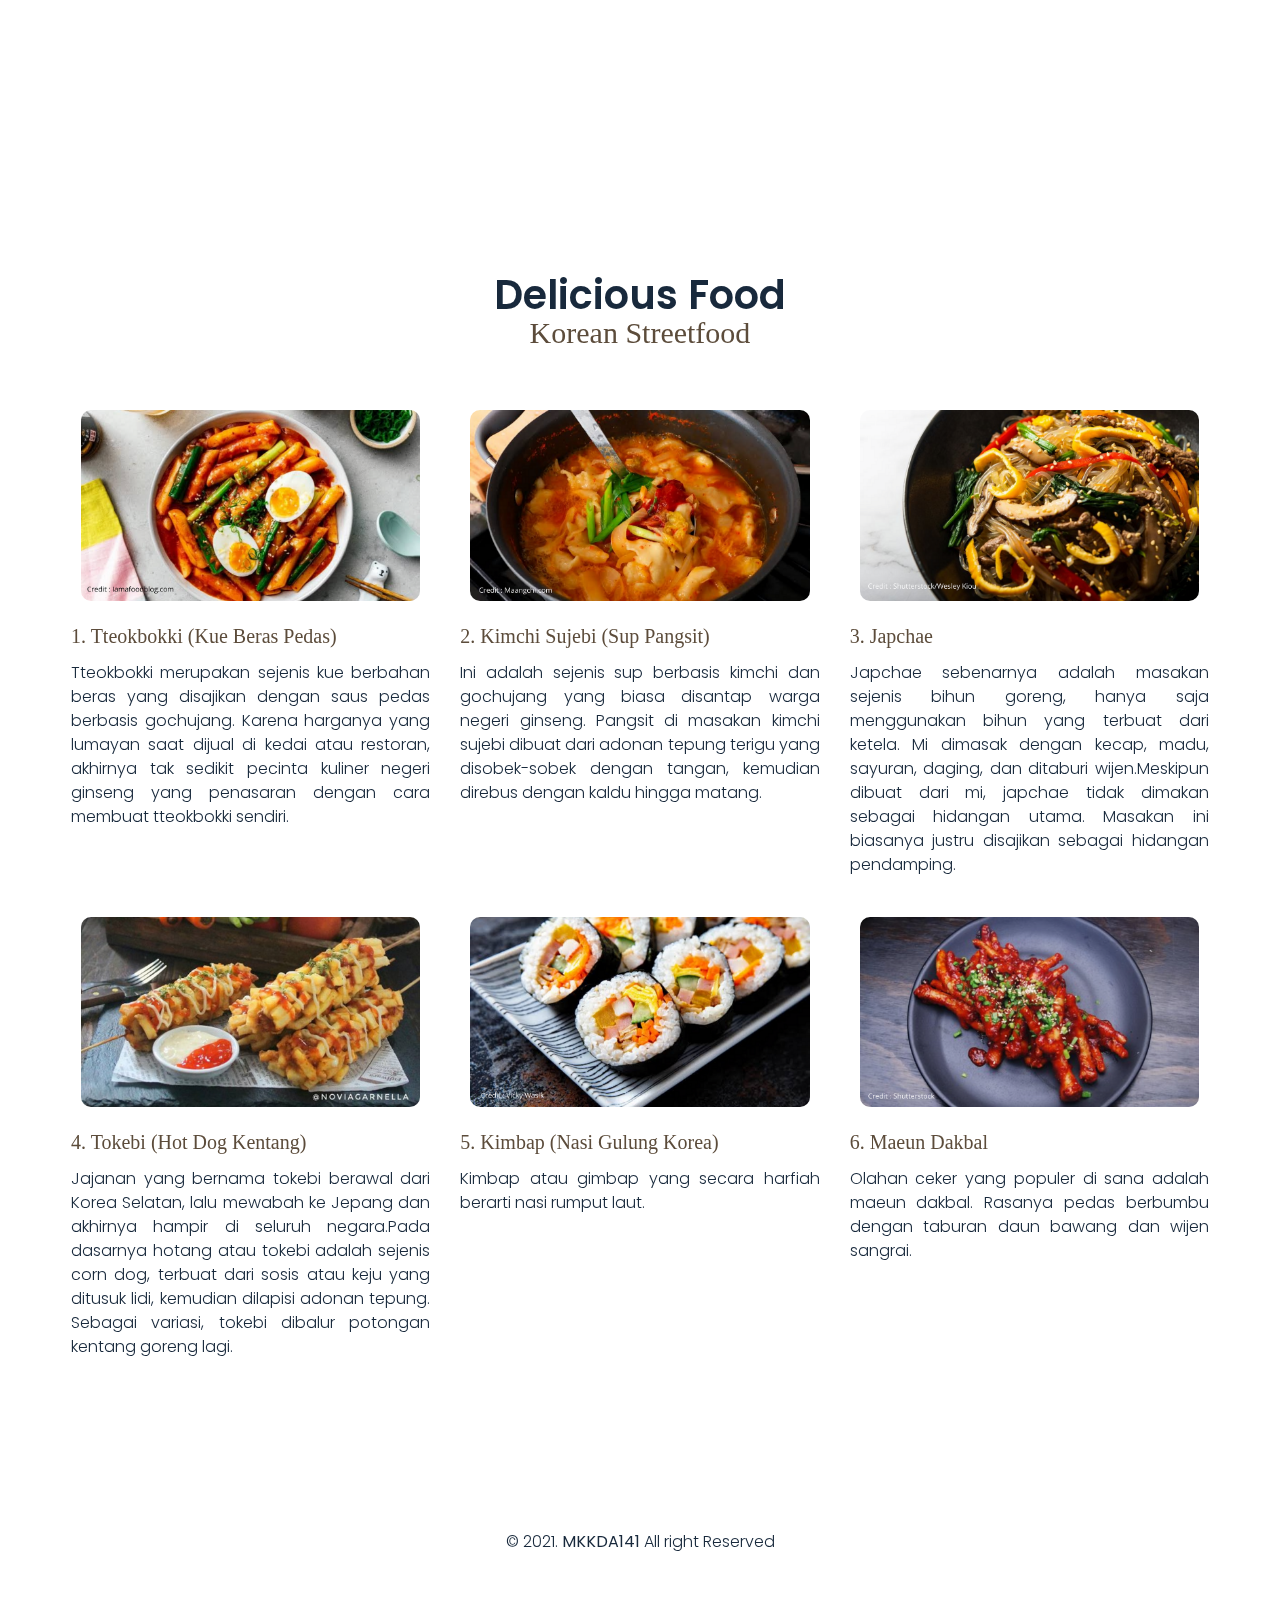
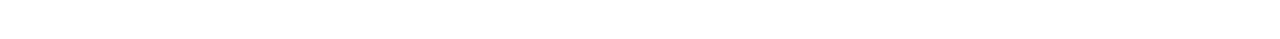
==== commit 37d49843: "Update index.html" ====
--- a/index.html
+++ b/index.html
@@ -1,7 +1,7 @@
 <!DOCTYPE html>
 <html lang="en">
   <head>
-    <title>MMKD A141</title>
+    <title>MKKD A141</title>
     <meta charset="utf-8" />
     <meta name="viewport" content="width=device-width, initial-scale=1" />
     <link rel="stylesheet" href="css/style.css" />
@@ -43,9 +43,9 @@
       <div class="container">
         <div class="row align-item-center">
           <div class="home-text">
-            <p>Hello, I'm</p>
+            <p>Hello, We Are</p>
             <h1>Kelompok Pembelajaran</h1>
-            <h2>MMKD <b>A141</b></h2>
+            <h2>MKKD <b>A141</b></h2>
             <a href="#about" class="btn link-item">About us</a>
             <a href="#produk" class="btn link-item">Delicious Food</a>
           </div>
@@ -61,6 +61,7 @@
         </div>
       </div>
     </section>
+    <footer>
 
     <section class="about-section sec-padding" id="about">
       <div class="container">
@@ -79,10 +80,12 @@
             <h2>About MKKD A141</h2>
             <p>
               MKKD A141 terdiri dari 5 anggota kelompok yang berinisiatif untuk
-              membuat website tentang makanan. Karena makanan adalah kebutuhan
-              no 1, jadi kita berfikir agar website kami bisa diakses oleh
-              khalayak umum agar mengetahui jenis-jenis makanan dari Indonesia
-              maupun dari luar negeri
+              membuat website tentang makanan. MKKD A141 terdiri dari 5 anggota 
+              kelompok yang berinisiatif untuk membuat website tentang makanan. 
+              Makanan adalah salah satu kebutuhan primer yang tentunya tidak 
+              lepas dari kehidupan manusia. Dengan hal ini, kami berharap agar 
+              website kami bisa diakses oleh khalayak umum untuk mengetahui 
+              berbagai makanan lezat yang ada di Indonesia maupun dari luar negeri.
             </p>
             <br />
             <h2>Delicious Food</h2>
@@ -93,9 +96,8 @@
               Indonesia dengan baik. Begitu juga dengan kulinernya. Sekarang ini
               cukup banyak restoran dan kedai yang menyajikan masakan Korea.
               Harganya pun variatif, ada yang ramah di kantung dan ada pula yang
-              dibanderol dengan harga premium.Bagi Anda yang sedang ngidam
-              masakan Korea, coba bikin sendiri, yuk! Berikut ini beberapa jenis
-              masakan Korea yang lagi hype di masa sekarang.
+              dibanderol dengan harga premium. Berikut ini beberapa jenis
+              masakan Korea yang lagi hype di masa sekarang. Dibaca yuk!
             </p>
           </div>
         </div>
@@ -186,9 +188,10 @@
         </div>
       </div>
     </section>
-
-    <div id="copyright">
+    <footer>
+      <div id="copyright">
       <div class="wrapper">&copy; 2021. <b>MKKDA141</b> All right Reserved</div>
-    </div>
+      </div>
+    </footer>
   </body>
 </html>
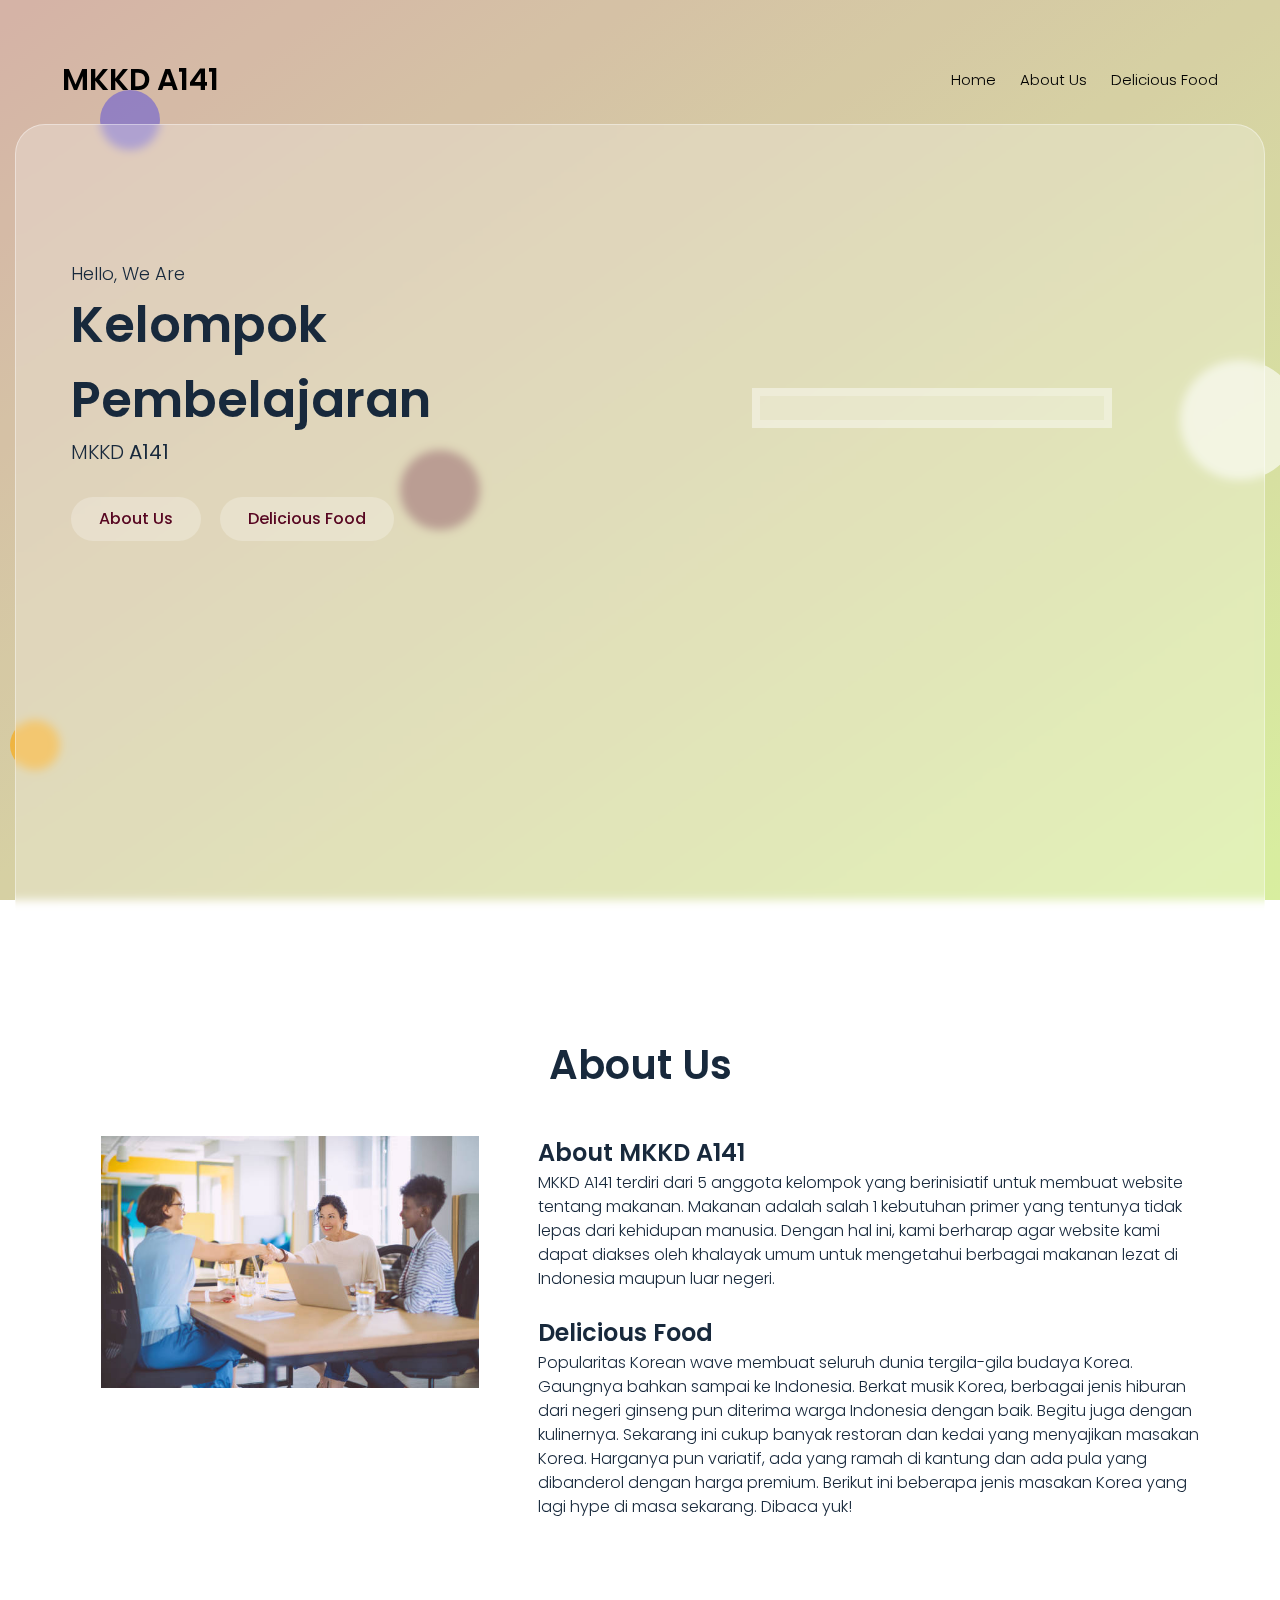
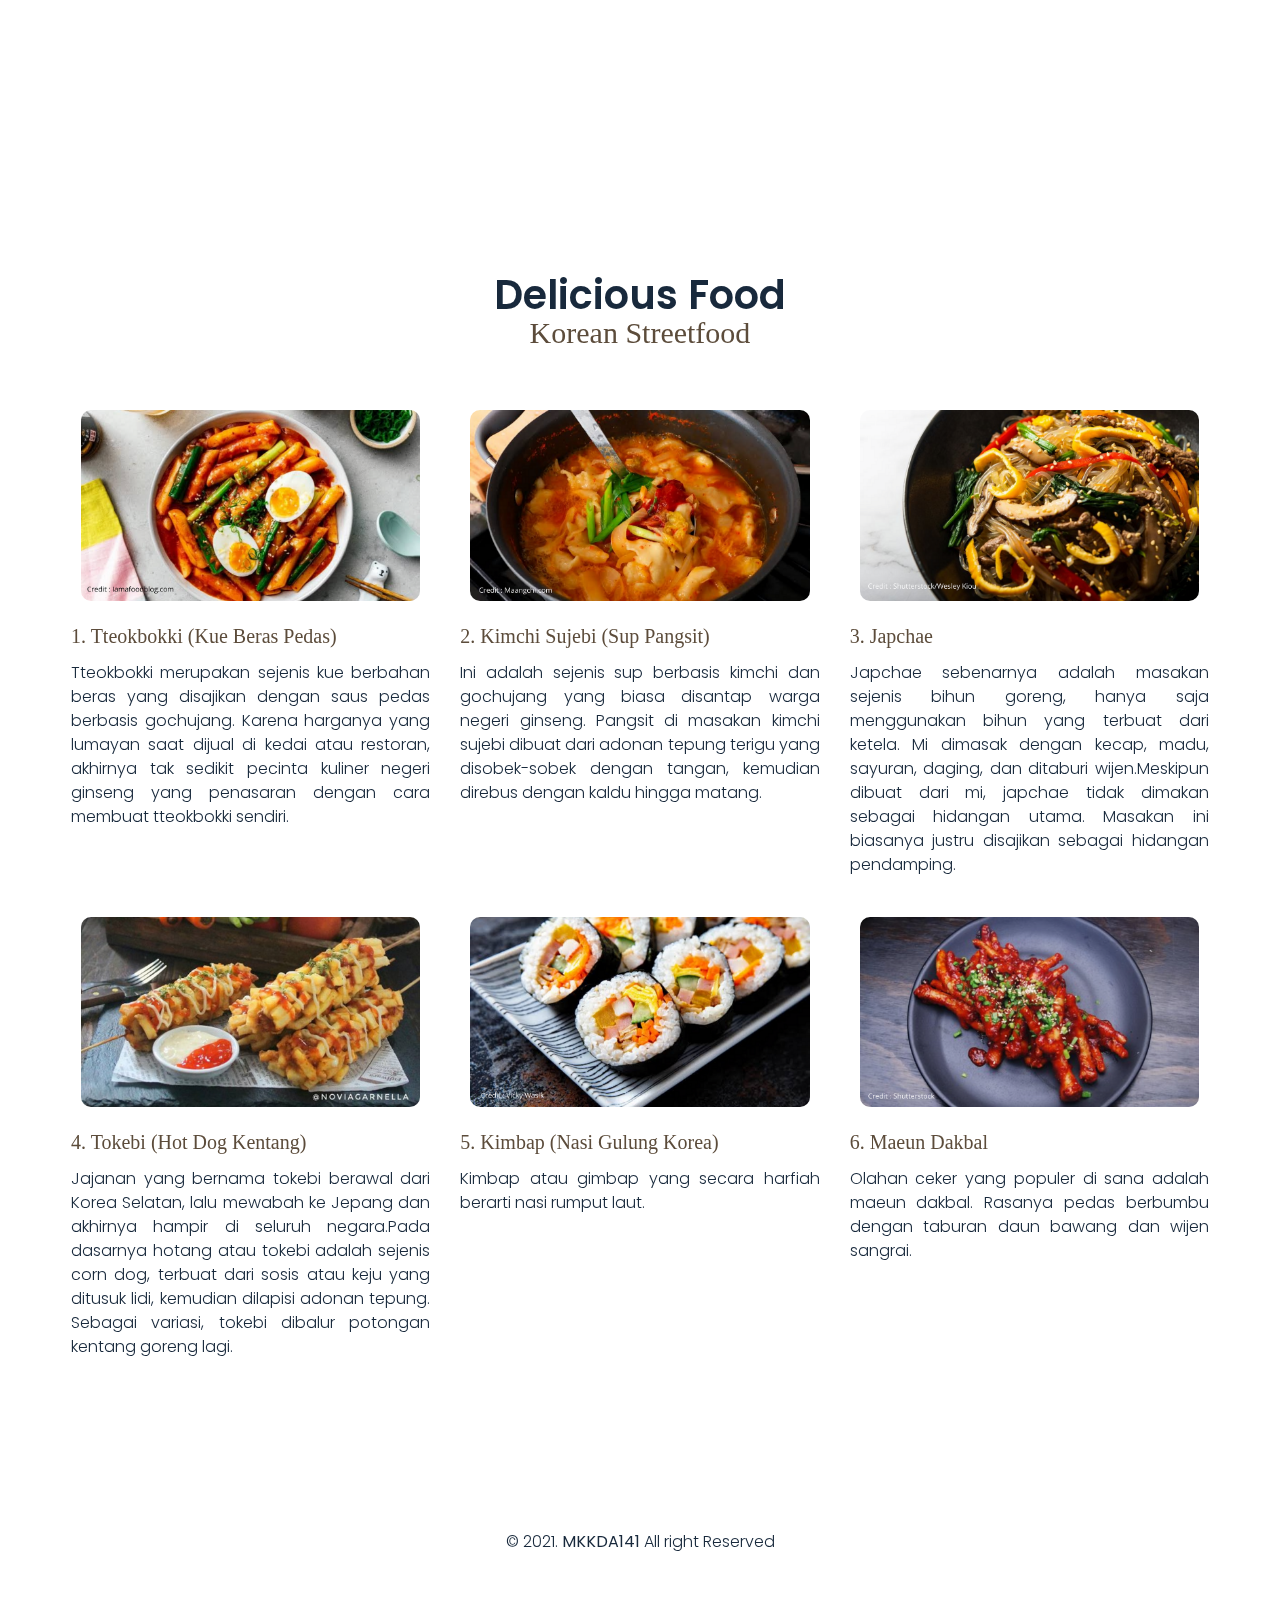
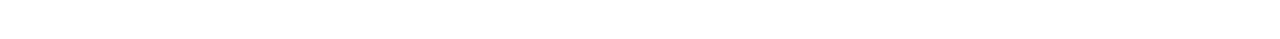
==== commit 54e10024: "Add files via upload" ====
--- a/index.html
+++ b/index.html
@@ -61,13 +61,12 @@
         </div>
       </div>
     </section>
-    <footer>
 
     <section class="about-section sec-padding" id="about">
       <div class="container">
         <div class="row">
           <div class="section-title">
-            <h2>about me</h2>
+            <h2>about us</h2>
           </div>
         </div>
         <div class="row">
@@ -80,12 +79,11 @@
             <h2>About MKKD A141</h2>
             <p>
               MKKD A141 terdiri dari 5 anggota kelompok yang berinisiatif untuk
-              membuat website tentang makanan. MKKD A141 terdiri dari 5 anggota 
-              kelompok yang berinisiatif untuk membuat website tentang makanan. 
-              Makanan adalah salah satu kebutuhan primer yang tentunya tidak 
-              lepas dari kehidupan manusia. Dengan hal ini, kami berharap agar 
-              website kami bisa diakses oleh khalayak umum untuk mengetahui 
-              berbagai makanan lezat yang ada di Indonesia maupun dari luar negeri.
+              membuat website tentang makanan. Makanan adalah salah 1 kebutuhan 
+              primer yang tentunya tidak lepas dari kehidupan manusia. Dengan 
+              hal ini, kami berharap agar website kami dapat diakses oleh 
+              khalayak umum untuk mengetahui berbagai makanan lezat di Indonesia
+              maupun luar negeri.
             </p>
             <br />
             <h2>Delicious Food</h2>
@@ -190,7 +188,7 @@
     </section>
     <footer>
       <div id="copyright">
-      <div class="wrapper">&copy; 2021. <b>MKKDA141</b> All right Reserved</div>
+        <div class="wrapper">&copy; 2021. <b>MKKDA141</b> All right Reserved</div>
       </div>
     </footer>
   </body>
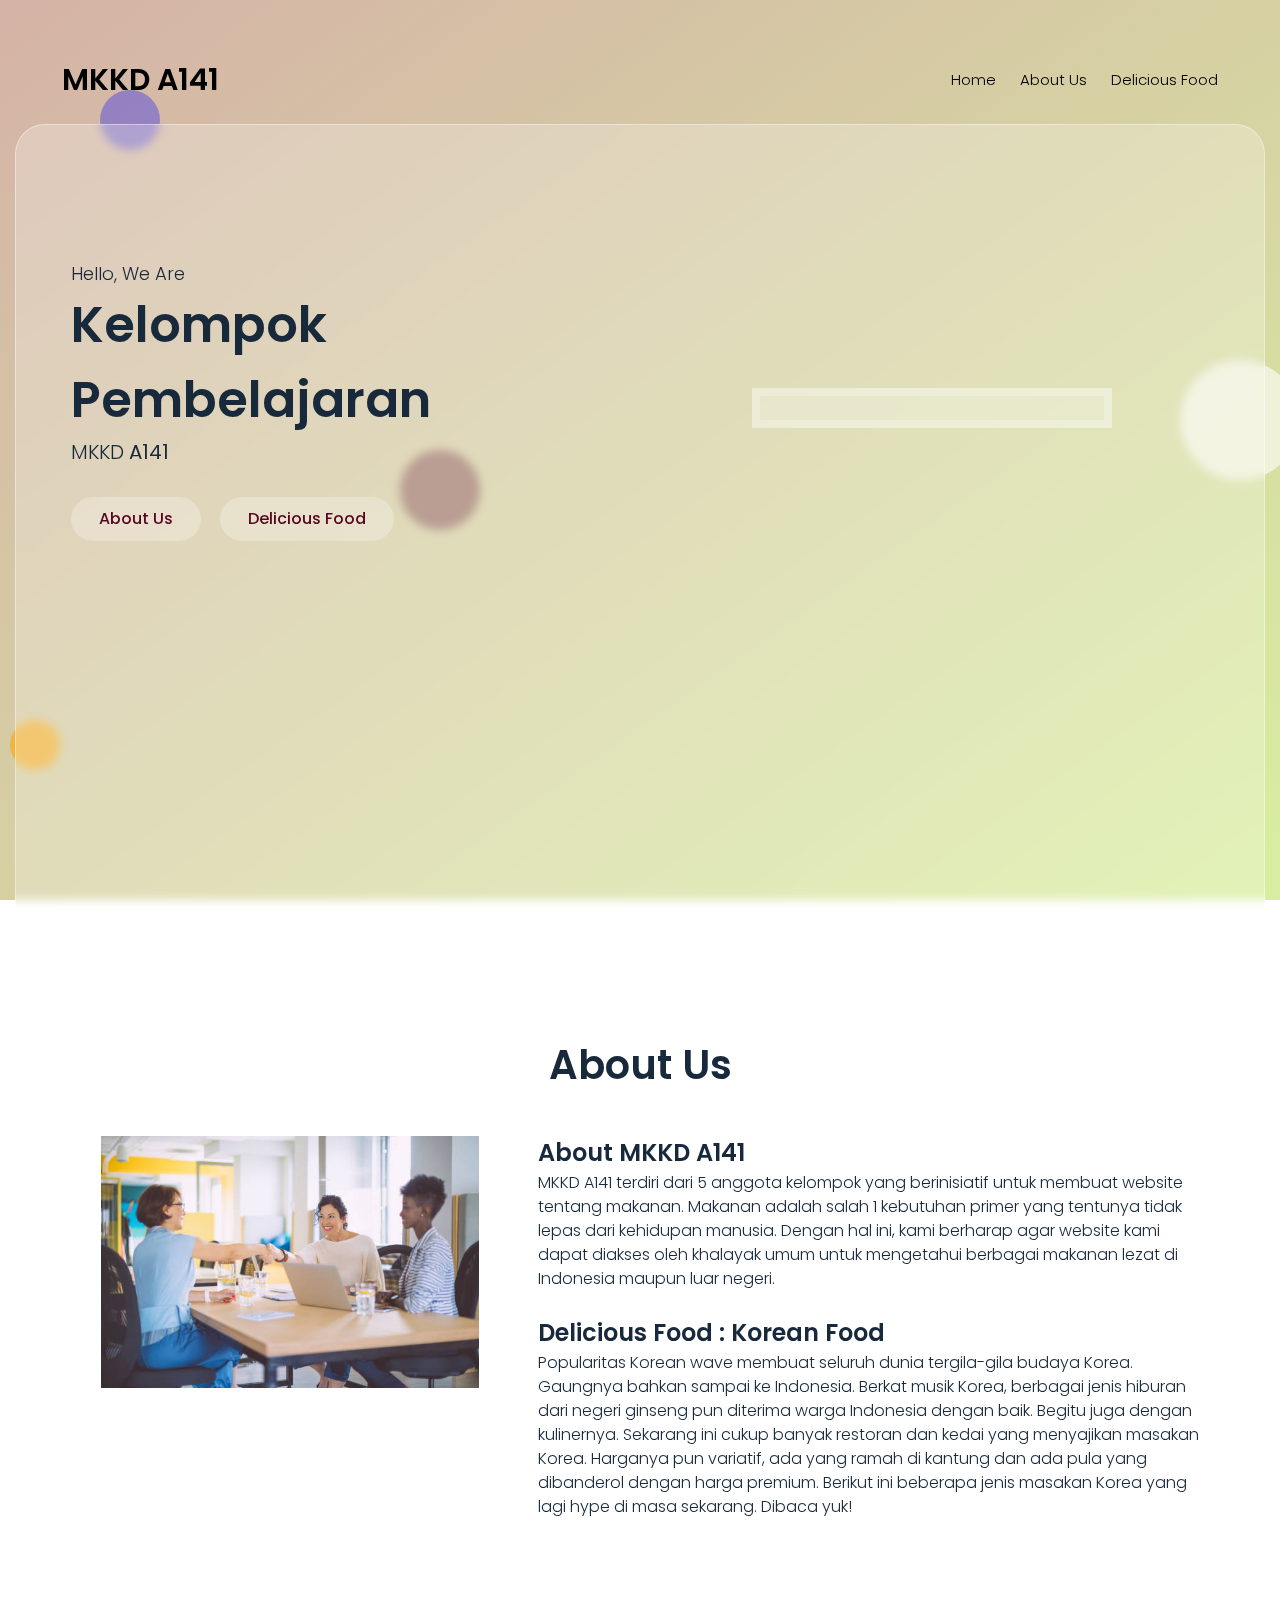
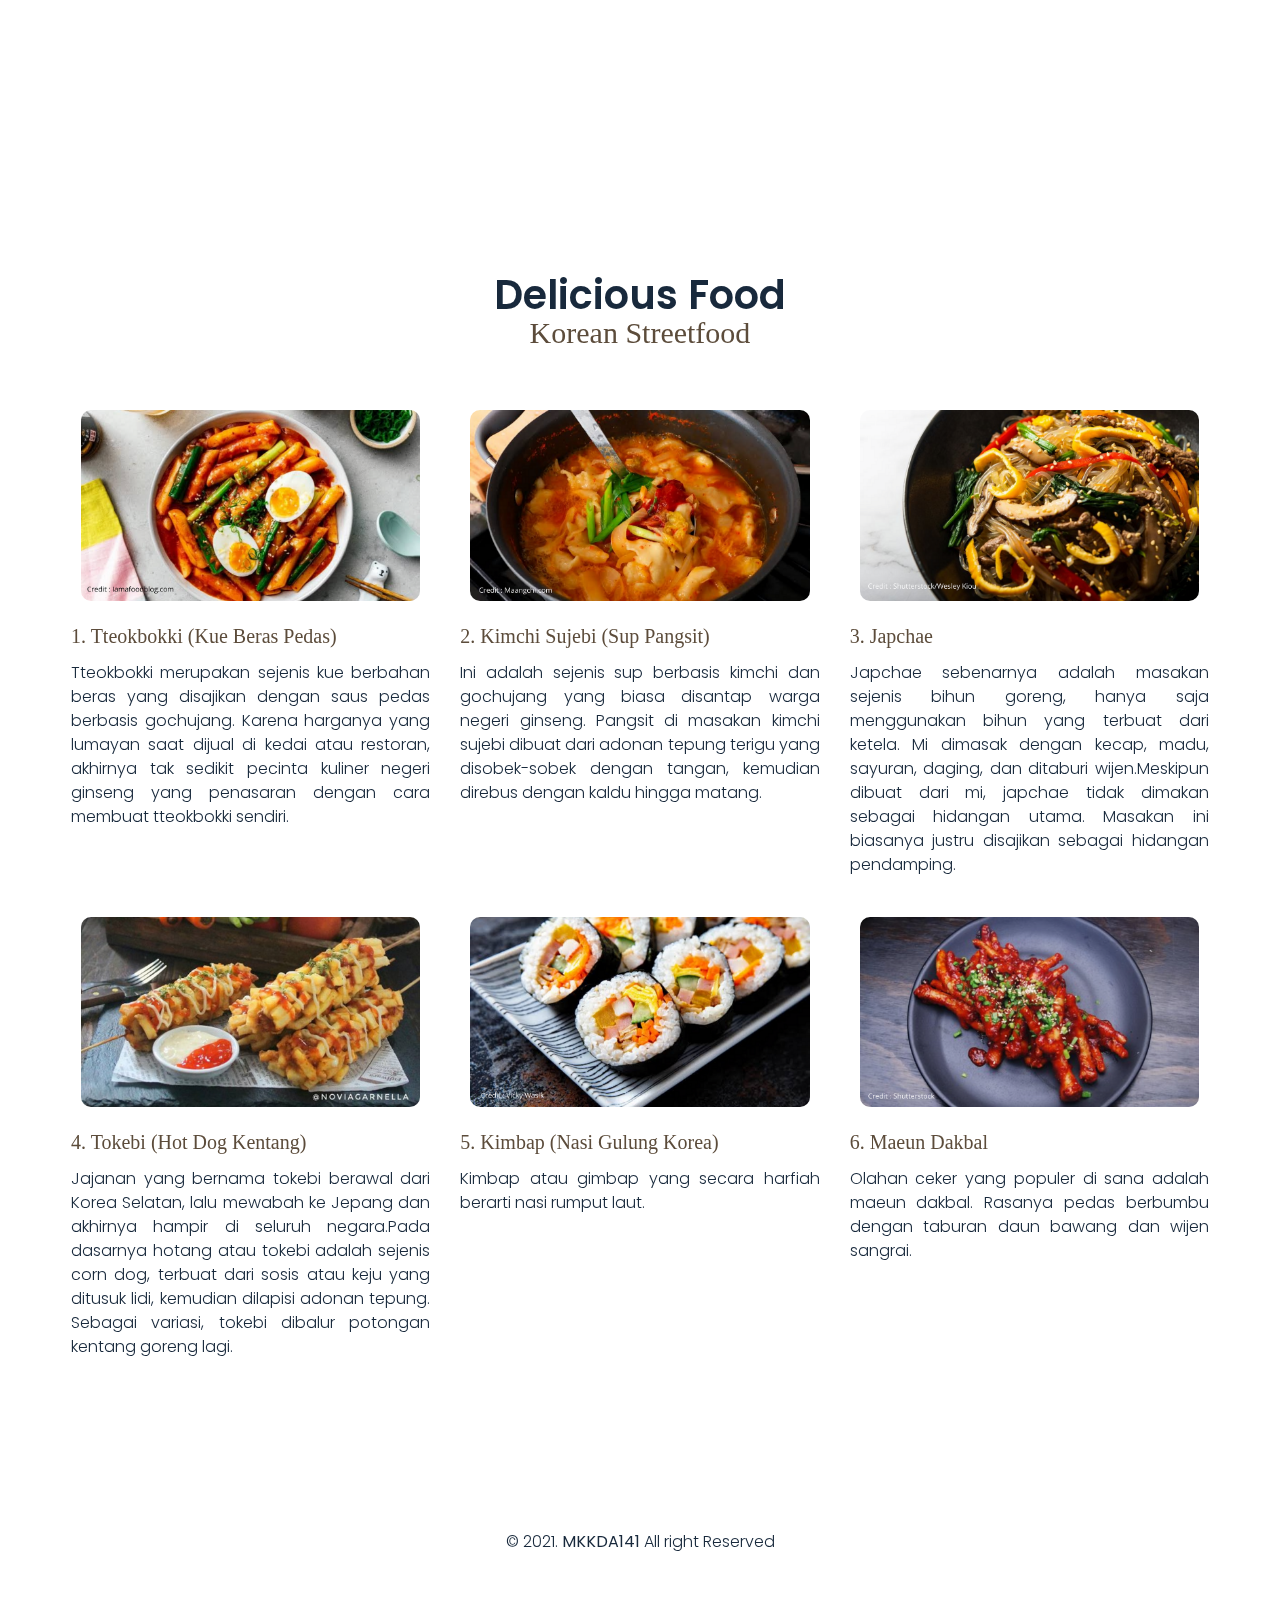
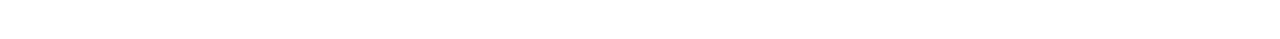
==== commit d147742d: "Add files via upload" ====
--- a/index.html
+++ b/index.html
@@ -86,7 +86,7 @@
               maupun luar negeri.
             </p>
             <br />
-            <h2>Delicious Food</h2>
+            <h2>Delicious Food : Korean Food</h2>
             <p>
               Popularitas Korean wave membuat seluruh dunia tergila-gila budaya
               Korea. Gaungnya bahkan sampai ke Indonesia. Berkat musik Korea,
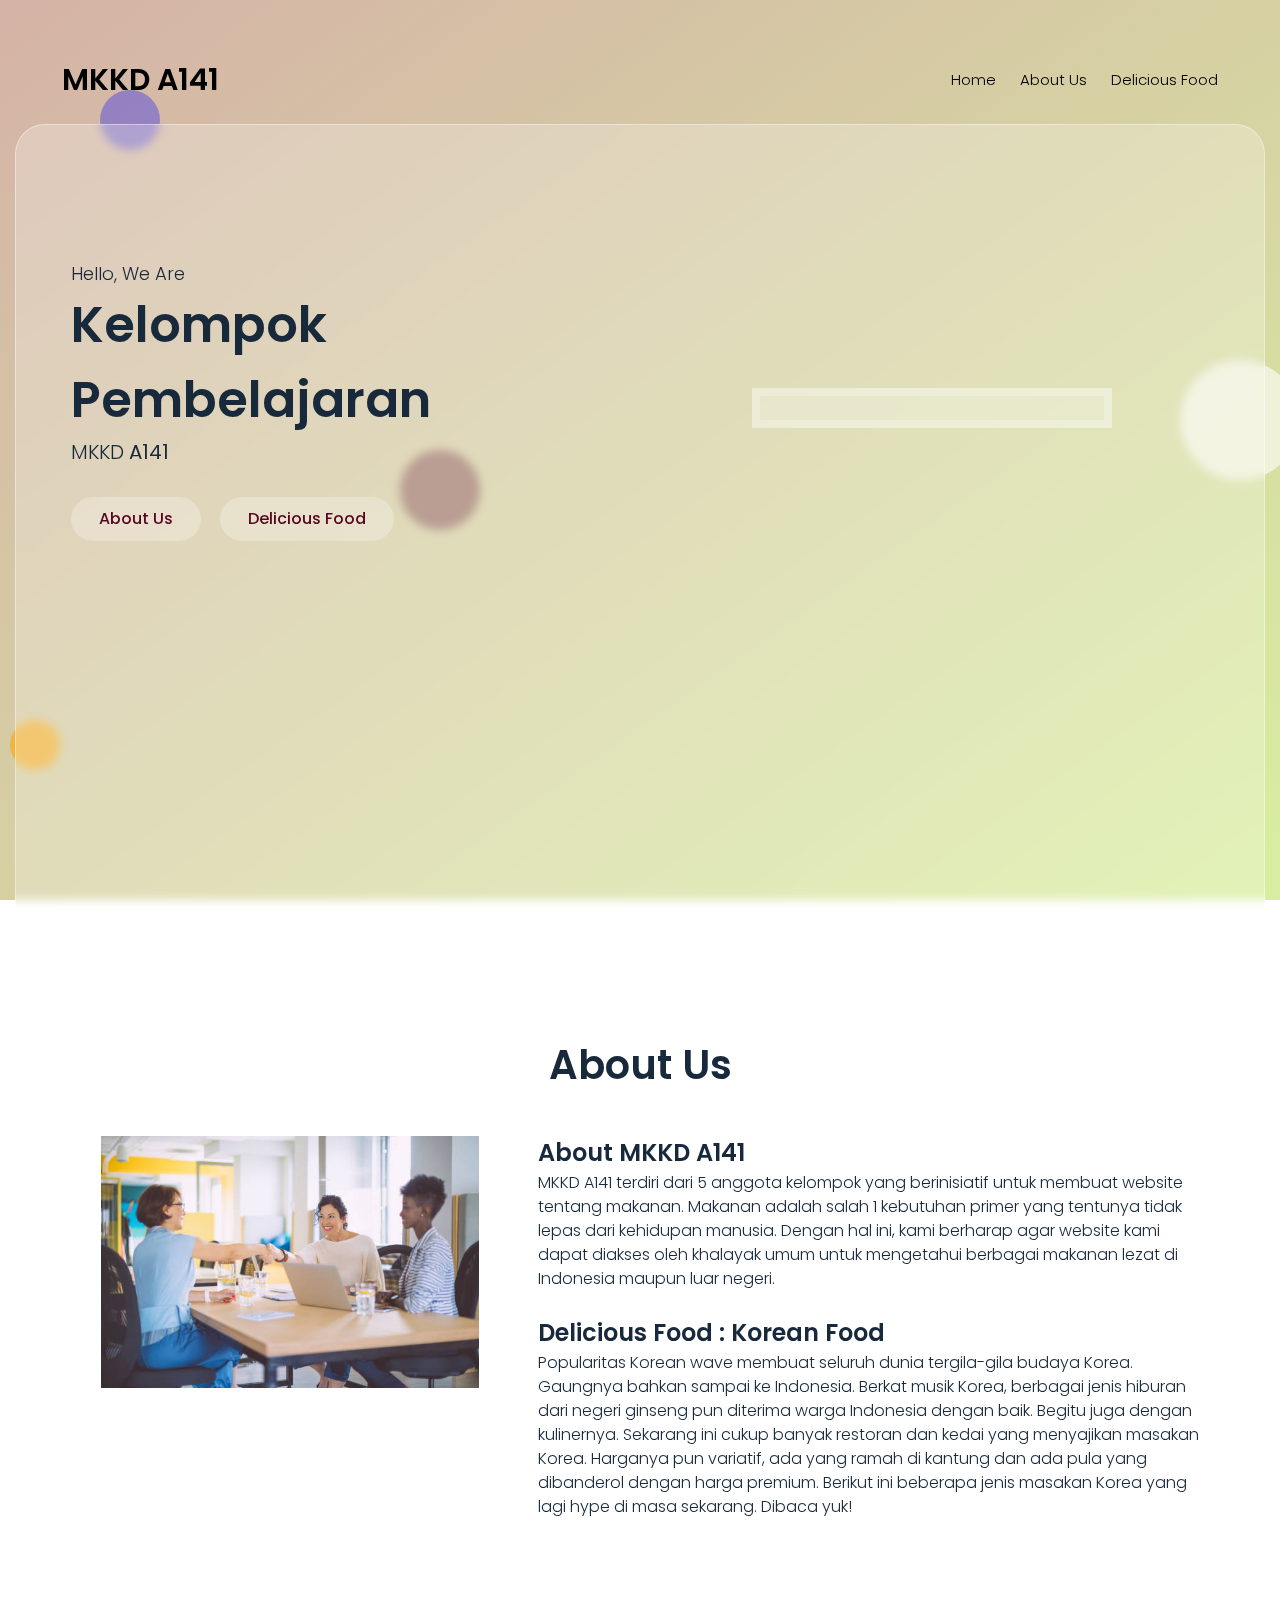
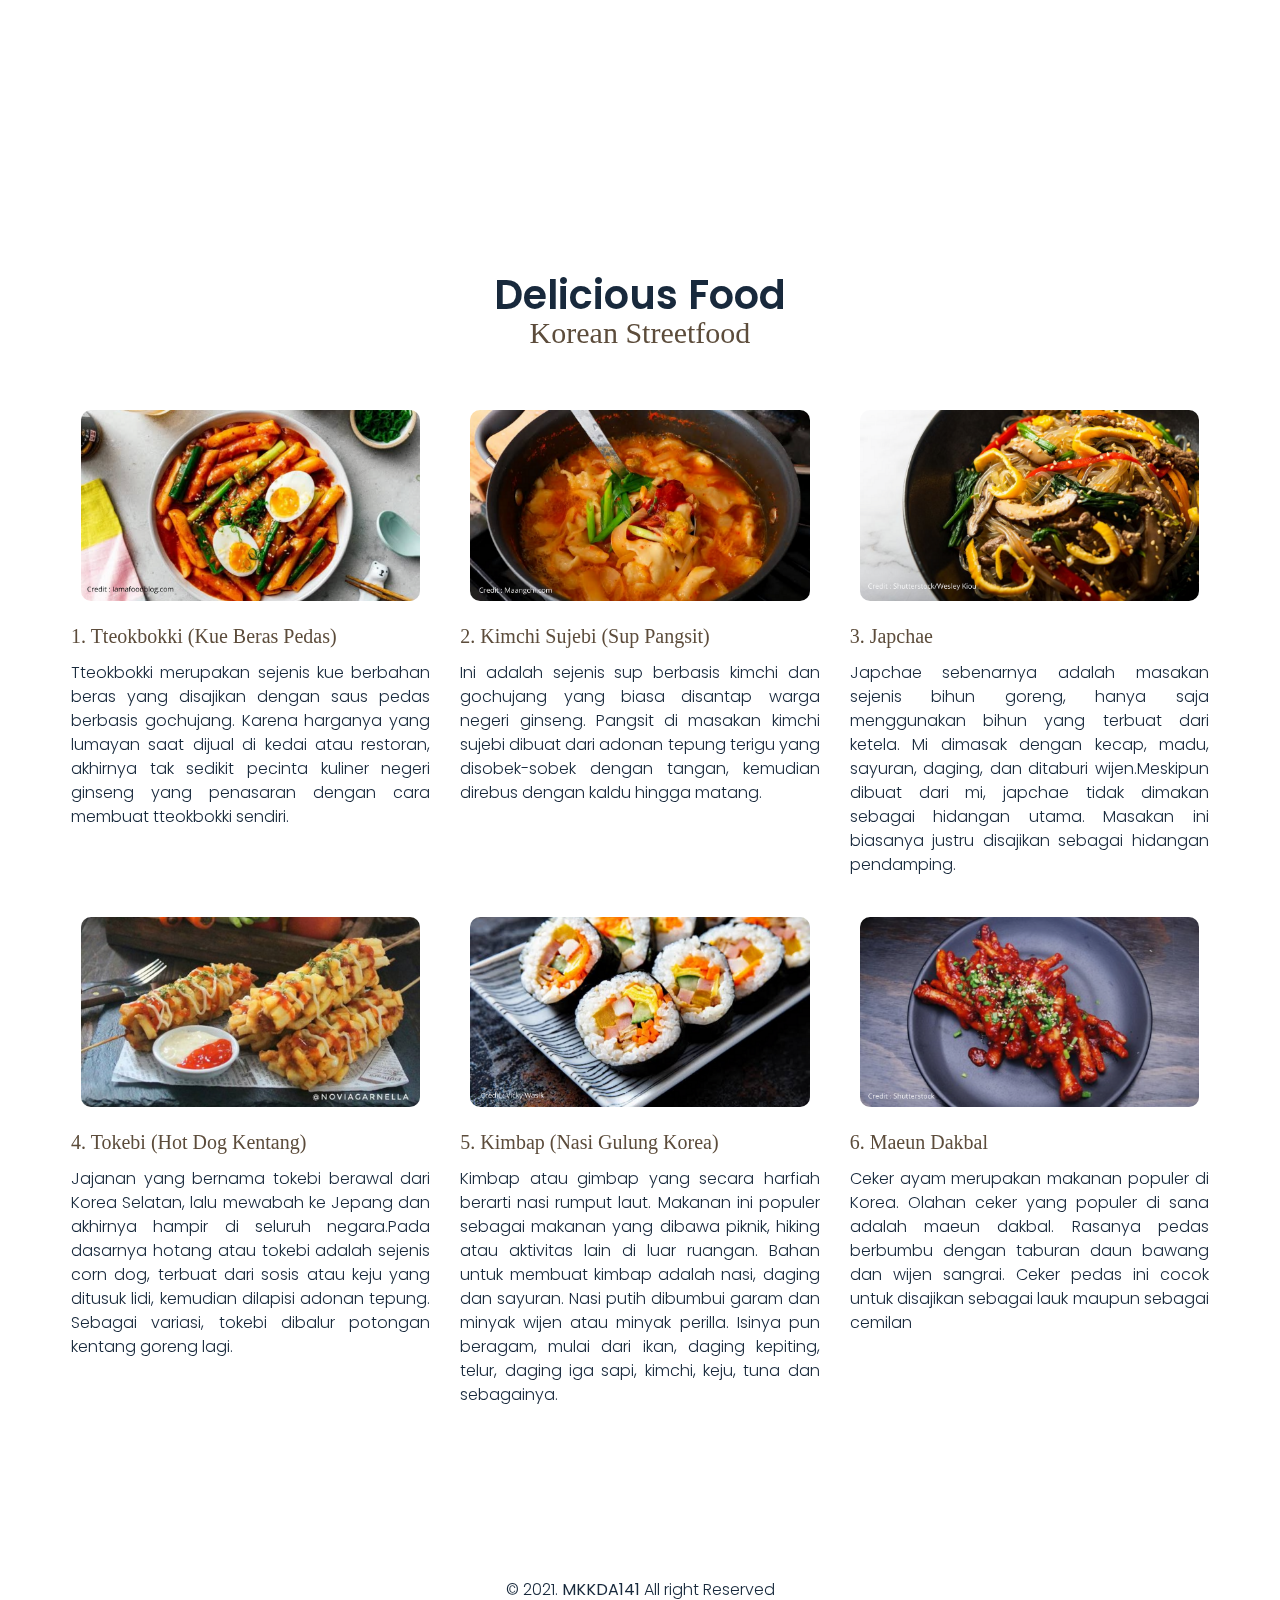
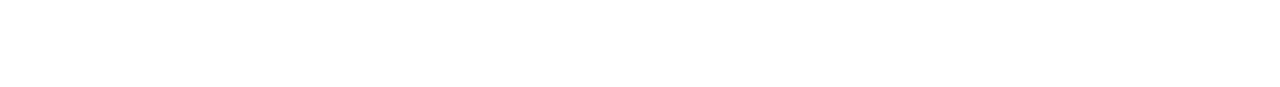
==== commit 973fedf1: "Add files via upload" ====
--- a/index.html
+++ b/index.html
@@ -171,6 +171,12 @@
             <h3 class="produk-item-title">5. Kimbap (Nasi Gulung Korea)</h3>
             <p class="deskripsi">
               Kimbap atau gimbap yang secara harfiah berarti nasi rumput laut.
+              Makanan ini populer sebagai makanan yang dibawa piknik, hiking 
+              atau aktivitas lain di luar ruangan. Bahan untuk membuat kimbap 
+              adalah nasi, daging dan sayuran. Nasi putih dibumbui garam dan 
+              minyak wijen atau minyak perilla. Isinya pun beragam, mulai dari 
+              ikan, daging kepiting, telur, daging iga sapi, kimchi, keju, tuna 
+              dan sebagainya.
             </p>
           </div>
           <div class="produk-item">
@@ -179,8 +185,10 @@
             </div>
             <h3 class="produk-item-title">6. Maeun Dakbal</h3>
             <p class="deskripsi">
-              Olahan ceker yang populer di sana adalah maeun dakbal. Rasanya
-              pedas berbumbu dengan taburan daun bawang dan wijen sangrai.
+              Ceker ayam merupakan makanan populer di Korea. Olahan ceker yang 
+              populer di sana adalah maeun dakbal. Rasanya pedas berbumbu dengan 
+              taburan daun bawang dan wijen sangrai. Ceker pedas ini cocok untuk 
+              disajikan sebagai lauk maupun sebagai cemilan
             </p>
           </div>
         </div>
